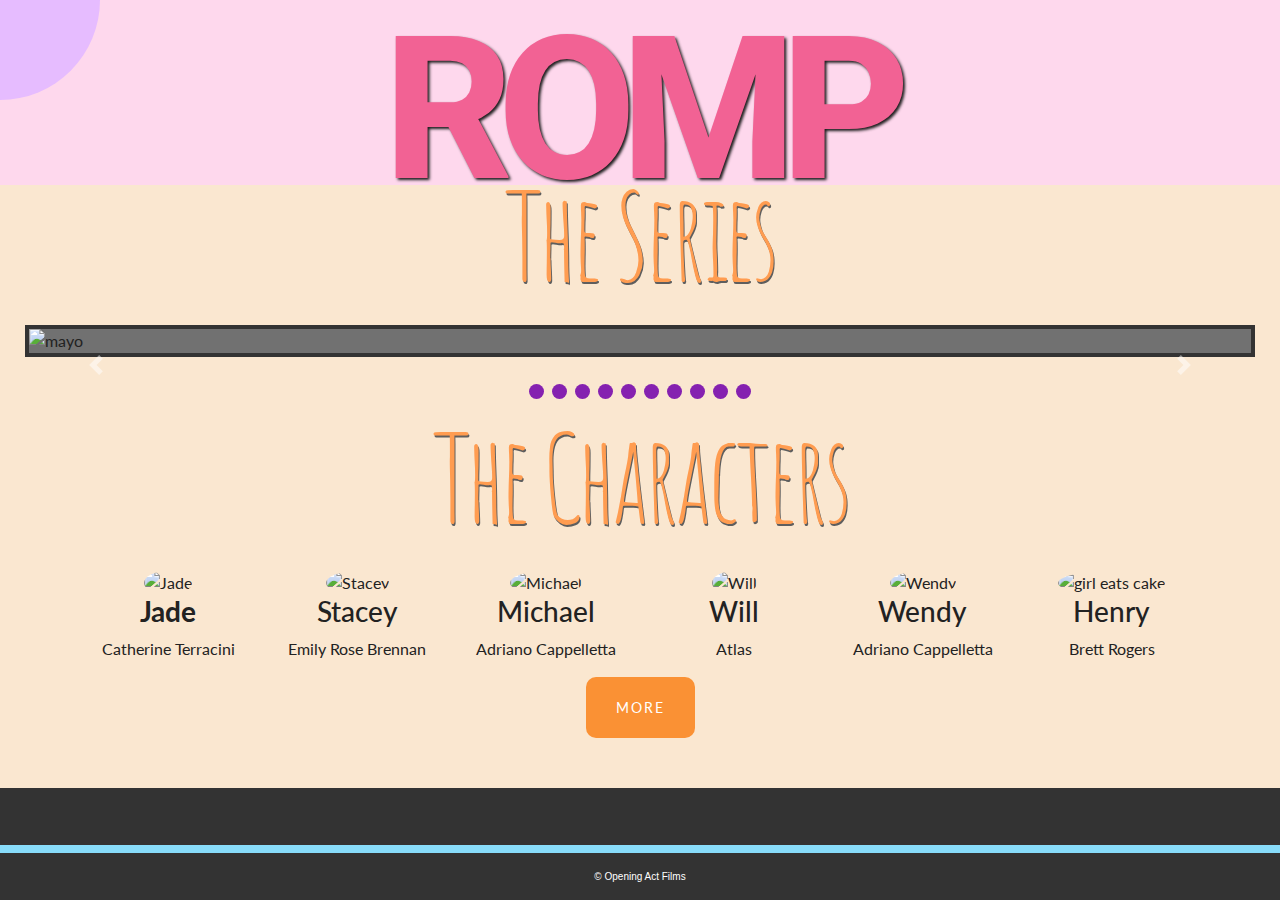
==== about.html @ 3c32b5f1 "added alt home pages" ====
<!DOCTYPE html>
<html lang="en">


<head>
    <meta charset="UTF-8">
    <title>Romp</title>
    <meta name="viewport" content="width=device-width, initial-scale=1, shrink-to-fit=no">
    <link rel="stylesheet" href="https://cdnjs.cloudflare.com/ajax/libs/font-awesome/5.14.0/css/all.min.css" integrity="sha512-1PKOgIY59xJ8Co8+NE6FZ+LOAZKjy+KY8iq0G4B3CyeY6wYHN3yt9PW0XpSriVlkMXe40PTKnXrLnZ9+fkDaog==" crossorigin="anonymous" />
    <link rel="stylesheet" href="https://stackpath.bootstrapcdn.com/bootstrap/4.4.1/css/bootstrap.min.css" integrity="sha384-Vkoo8x4CGsO3+Hhxv8T/Q5PaXtkKtu6ug5TOeNV6gBiFeWPGFN9MuhOf23Q9Ifjh" crossorigin="anonymous">
    <link rel="stylesheet" type="text/css" href="./assets/css/style2.css">



</head>

<body class="d-flex flex-column min-vh-100" \>

    <div class="circle-container">
        <div class="circle">
            <button id="close">
                    <i class="fas fa-times"></i>
                </button>
            <button id="open">
                    <i class="fas fa-bars"></i>
                </button>
        </div>
    </div>


    <div class="container-fluid">

        <div class="row myRow">


            <div class="col-lg-12 col-md-12 col-sm-12 rompBox">
                <div class="rompText">ROMP</div>
            </div>
            <div class="col-lg-12 col-md-12 col-sm-12 textBox">
                <div class="seriesText">The Series</div>
            </div>
        </div>


        <!-- <div class="col-lg-3 col-md-3 col-sm-12 play">
                <button onclick="window.location.href='trailer.html'">
                    <i class="far fa-play-circle"></i></button>
            </div>
            <div class="col-lg-12 col-md-12 col-sm-12 homeText">
                <h4 class="playText">
                    <a href="trailer.html">Trailer</a>
                </h4>
                </a>
            </div> -->






        <div id="carouselExampleIndicators" class="slideshow-container carousel slide myCarousel" data-ride="carousel" style="width: 100%">
            <div class="carousel-inner">
                <div class="carousel-item active mySlides">
                    <img src="./assets/images/carousel/mayo.jpg" class="d-block w-100" alt="mayo">
                    <div class="carousel-caption d-none d-md-block">
                        <h5>Dating has never been so queer</h5>

                    </div>
                </div>
                <div class="carousel-item mySlides">
                    <img src="./assets/images/carousel/bar.jpg" class="d-block w-100" alt="bar">
                    <div class="carousel-caption d-none d-md-block">
                        <h5>Dating has never been so queer</h5>

                    </div>
                </div>

                <div class="carousel-item mySlides">
                    <img src="./assets/images/carousel/colin.jpg" class="d-block w-100" alt="colin">
                    <div class="carousel-caption d-none d-md-block">
                        <h5>Dating has never been so queer</h5>

                    </div>
                </div>
                <div class="carousel-item mySlides">
                    <img src="./assets/images/carousel/sexy.jpg" class="d-block w-100" alt="sexy">
                    <div class="carousel-caption d-none d-md-block">
                        <h5>Dating has never been so queer</h5>

                    </div>
                </div>



                <div class="carousel-item mySlides">
                    <img src="./assets/images/carousel/drink.jpg" class="d-block w-100" alt="drink">
                    <div class="carousel-caption d-none d-md-block">
                        <h5>Dating has never been so queer</h5>

                    </div>
                </div>

                <div class="carousel-item mySlides">
                    <img src="./assets/images/carousel/kiss.jpg" class="d-block w-100" alt="kiss">
                    <div class="carousel-caption d-none d-md-block">
                        <h5>Dating has never been so queer</h5>

                    </div>
                </div>

                <div class="carousel-item mySlides">
                    <img src="./assets/images/carousel/Michael.jpg" class="d-block w-100" alt="Michael">
                    <div class="carousel-caption d-none d-md-block">
                        <h5>Dating has never been so queer</h5>

                    </div>
                </div>
                <div class="carousel-item mySlides">
                    <img src="./assets/images/carousel/painting.jpg" class="d-block w-100" alt="painting">
                    <div class="carousel-caption d-none d-md-block">
                        <h5>Dating has never been so queer</h5>

                    </div>
                </div>
                <div class="carousel-item">
                    <img src="./assets/images/carousel/pose.jpg" class="d-block w-100" alt="pose">
                    <div class="carousel-caption d-none d-md-block">
                        <h5>Dating has never been so queer</h5>

                    </div>
                </div>
                <div class="carousel-item mySlides">
                    <img src="./assets/images/carousel/promo.jpg" class="d-block w-100" alt="promo">
                    <div class="carousel-caption d-none d-md-block">
                        <h5>Dating has never been so queer</h5>

                    </div>
                </div>
                <div class="carousel-item mySlides">
                    <img src="./assets/images/carousel/stacey.jpg" class="d-block w-100" alt="stacey">
                    <div class="carousel-caption d-none d-md-block">
                        <h5>Dating has never been so queer</h5>

                    </div>
                </div>
            </div>
            <a class="carousel-control-prev prev" role="button" onclick="plusSlides(-1)" data-slide="prev">
                <span class="carousel-control-prev-icon" aria-hidden="true"></span>
                <span class="sr-only">Previous</span>
            </a>
            <a class="carousel-control-next next" role="button" onclick="plusSlides(1)" data-slide="next">
                <span class="carousel-control-next-icon" aria-hidden="true"></span>
                <span class="sr-only">Next</span>
            </a>
            <br>

            <!-- The dots/circles -->
            <div style="text-align:center">
                <span class="dot" onclick="currentSlide(1)"></span>
                <span class="dot" onclick="currentSlide(2)"></span>
                <span class="dot" onclick="currentSlide(3)"></span>
                <span class="dot" onclick="currentSlide(4)"></span>
                <span class="dot" onclick="currentSlide(5)"></span>
                <span class="dot" onclick="currentSlide(6)"></span>
                <span class="dot" onclick="currentSlide(7)"></span>
                <span class="dot" onclick="currentSlide(8)"></span>
                <span class="dot" onclick="currentSlide(9)"></span>
                <span class="dot" onclick="currentSlide(10)"></span>

            </div>
        </div>







        <div class="characters">
            <div class="row">
                <h2 class="castText">The Characters</h2>
            </div>

            <div class="row" style="text-align: center; justify-content: center; position: relative;">
                <div class="col-sm-6 col-md-4 col-lg-2 col-xl-2 col-centered">
                    <div class="characterCard">
                        <img class="photo" src="./assets/images/characters/Jade.jpg" alt="Jade">
                        <h3><strong>Jade</strong></h3>
                        <p>Catherine Terracini</p>
                    </div>
                </div>
                <div class="col-sm-6 col-md-4 col-lg-2 col-xl-2 col-centered">
                    <div class="characterCard">
                        <img class="photo3" src="./assets/images/characters/Stacey.jpg" alt="Stacey">
                        <h3>Stacey</h3>
                        <p>Emily Rose Brennan</p>
                    </div>

                </div>
                <div class="col-xs-6 col-sm-6 col-md-4 col-lg-2 col-xl-2 col-centered">
                    <div class="characterCard">
                        <img class="photo" src="./assets/images/characters/Michael.jpg" alt="Michael">
                        <h3>Michael</h3>
                        <p>Adriano Cappelletta</p>
                    </div>
                </div>
                <div class="col-sm-6 col-md-4 col-lg-2 col-xl-2 col-centered">
                    <div class="characterCard">
                        <img class="photo3" src="./assets/images/characters/Will.jpg" alt="Will">
                        <h3>Will</h3>
                        <p>Atlas</p>
                    </div>
                </div>
                <div class="col-sm-6 col-md-4 col-lg-2 col-xl-2 col-centered">
                    <div class="characterCard">
                        <img class="photo" src="./assets/images/characters/Wendy.jpg" alt="Wendy">
                        <h3>Wendy</h3>
                        <p>Adriano Cappelletta</p>
                    </div>
                </div>
                <div class="col-sm-6 col-md-4 col-lg-2 col-xl-2 col-centered">
                    <div class="characterCard">
                        <img class="photo3" src="./assets/images/thumbnails/ep6.jpg" alt="girl eats cake">
                        <h3>Henry</h3>
                        <p>Brett Rogers</p>
                    </div>
                </div>
            </div>
            <div>
                <button class="moreText" style="margin: auto;">More</button>
            </div>
            <div>
                <button class="lessText" style="margin: auto;">Less</button>
            </div>


            <div class="photo2">
                <div class="row">
                    <div class="col-sm-6 col-md-4 col-lg-2 col-xl-2 col-centered">
                        <div class="characterCard">
                            <img class="photo3" src="./assets/images/thumbnails/ep6.jpg" alt="girl eats cake">
                            <h3><strong>Bruce</strong></h3>
                            <p>Catherine Terracini</p>
                        </div>
                    </div>
                    <div class="col-sm-6 col-md-4 col-lg-2 col-xl-2 col-centered">
                        <div class="characterCard">
                            <img class="photo" src="./assets/images/characters/colin.jpg" alt="Colin">
                            <h3>Colin</h3>
                            <p>Quentin</p>
                        </div>
                    </div>
                    <div class="col-sm-6 col-md-4 col-lg-2 col-xl-2 col-centered">
                        <div class="characterCard">
                            <img class="photo3" src="./assets/images/characters/nude.jpg" alt="Nude">
                            <h3>Nude Art Teacher</h3>
                            <p>Penny</p>
                        </div>
                    </div>
                    <div class="col-sm-6 col-md-4 col-lg-2 col-xl-2 col-centered">
                        <div class="characterCard">
                            <img class="photo" src="./assets/images/thumbnails/ep6.jpg" alt="girl eats cake">
                            <h3>Blake</h3>
                            <p>Emma Palmer</p>
                        </div>
                    </div>
                    <div class="col-sm-6 col-md-4 col-lg-2 col-xl-2 col-centered">
                        <div class="characterCard">
                            <img class="photo3" src="./assets/images/thumbnails/ep6.jpg" alt="girl eats cake">
                            <h3>Matt Mitchem</h3>
                            <p>Matt Mitchem</p>
                        </div>
                    </div>
                    <div class="col-sm-6 col-md-4 col-lg-2 col-xl-2 col-centered">
                        <div class="characterCard">
                            <img class="photo" src="./assets/images/thumbnails/ep6.jpg" alt="girl eats cake">
                            <h3>Messy Boyfriend</h3>
                            <p>Matt Mitchem</p>
                        </div>
                    </div>
                </div>


            </div>
        </div>






    </div>

    </div>
    <nav>
        <ul>
            <li><i class="fas fa-home" onclick="window.location.href='index.html'"></i> <a href="index.html">Home</a></li>
            <li><i class="fas fa-user-alt" onclick="window.location.href='home.html'"></i> <a href="home.html">Alt Home</a></li>
            <li><i class="fas fa-user-alt" onclick="window.location.href='home2.html'"></i> <a href="home2.html">Alt Home2</a></li>
            <li><i class="fas fa-user-alt" onclick="window.location.href='home3.html'"></i> <a href="home3.html">Alt Home3</a></li>
            <li><i class="fas fa-user-alt" onclick="window.location.href='about.html'"></i> <a href="about.html">About</a></li>
        </ul>
    </nav>



    <footer class="page-footer font-small blue pt-4">

        <!-- Footer Links -->

        <!-- Copyright -->
        <div class="footer-copyright text-center py-3 myFooter">© Opening Act Films
        </div>
        <!-- Copyright -->

    </footer>
    <script src="script.js"></script>
    <script src="https://code.jquery.com/jquery-3.4.1.slim.min.js" integrity="sha384-J6qa4849blE2+poT4WnyKhv5vZF5SrPo0iEjwBvKU7imGFAV0wwj1yYfoRSJoZ+n" crossorigin="anonymous"></script>
    <!-- <script src="https://cdn.jsdelivr.net/npm/popper.js@1.16.0/dist/umd/popper.min.js" integrity="sha384-Q6E9RHvbIyZFJoft+2mJbHaEWldlvI9IOYy5n3zV9zzTtmI3UksdQRVvoxMfooAo" crossorigin="anonymous"></script> -->
    <!-- <script src="https://stackpath.bootstrapcdn.com/bootstrap/4.4.1/js/bootstrap.min.js" integrity="sha384-wfSDF2E50Y2D1uUdj0O3uMBJnjuUD4Ih7YwaYd1iqfktj0Uod8GCExl3Og8ifwB6" crossorigin="anonymous"></script> -->
</body>

</html>
---- assets/css/style2.css ----
@import url('https://fonts.googleapis.com/css?family=Lato&display=swap');
@import url('https://fonts.googleapis.com/css2?family=Montserrat:wght@800&display=swap');
@import url('https://fonts.googleapis.com/css2?family=Montserrat:wght@400&display=swap');
@import url('https://fonts.googleapis.com/css2?family=Montserrat:wght@500&display=swap');
@import url('https://fonts.googleapis.com/css2?family=Montserrat:wght@200&display=swap');
@import url('https://fonts.googleapis.com/css2?family=Allura&family=DDancing+Script:wght@600&display=swap');
@import url('https://fonts.googleapis.com/css2?family=Caveat:wght@600&display=swap');
@import url('https://fonts.googleapis.com/css2?family=Open+Sans+Condensed:wght@300&family=Pacifico&display=swap');
@import url('https://fonts.googleapis.com/css2?family=Dancing+Script:wght@500;600&display=swap');
@import url('https://fonts.googleapis.com/css2?family=Roboto:wght@700&display=swap');
@import url('https://fonts.googleapis.com/css2?family=Pacifico&display=swap');
@import url('https://fonts.googleapis.com/css2?family=Amatic+SC:wght@700&display=swap');
* {
    box-sizing: border-box;
}

body {
    font-family: 'Lato', sans-serif;
    background-color: #333;
    color: #222;
    overflow-x: hidden;
    margin: 0;
}

a {
    color: inherit;
}

* {
    box-sizing: border-box
}


/* Slideshow container */

.slideshow-container {
    max-width: 100vw;
    position: relative;
    margin: auto;
}

.datingRow {
    text-align: right;
    padding-right: 25px;
    padding-left: 50px;
}

.synopsisBox {
    text-align: center;
    padding: 35px 35px 0px 35px;
}


/* Hide the images by default */

.mySlides {
    display: none;
    border: 4px solid #333;
}

.card {
    border: 1px solid #333;
}


/* The dots/bullets/indicators */

.dot {
    cursor: pointer;
    height: 15px;
    width: 15px;
    margin: 0 2px;
    background-color: #8521b0;
    border-radius: 50%;
    display: inline-block;
    transition: background-color 0.6s ease;
}

.active,
.dot:hover {
    background-color: #717171;
}

.rompBox {
    background-color: #fed8ed;
    margin: 0px;
    padding: 0px;
    width: 100;
    height: 185px;
}

.myRow {
    margin: 0px;
    padding: 0px;
    width: 100;
}

.characters {
    padding: 0px 25px 0px 25px;
    width: 90vw;
    text-align: center;
    justify-content: center;
    margin: auto;
}

.video {
    width: 50vw;
    height: 500px;
    padding: 0px 50px 0px 25px;
}

.photo2,
.lessText {
    display: none;
}

.photo,
.photo3 {
    border-radius: 50%;
    width: 150px;
}


/* .photo {
    border: 10px solid #f26294;
}

.photo3 {
    border: 10px solid #119da4 !important;
} */

button {
    background-color: rgb(250, 145, 52);
    color: white;
    border: none;
    border-radius: 10px;
    font-size: 14px;
    text-transform: uppercase;
    letter-spacing: 2px;
    padding: 20px 30px;
    overflow: hidden;
    margin: 10px 0;
    position: relative;
}

.trailerBtnBox {
    text-align: center;
    justify-content: center;
}

.watchTrailer {
    background-color: rgb(204, 165, 249) !important;
}

.episodes,
.myCarousel,
.slideshow-container {
    padding: 0px 25px 0px 25px;
}

.rowTrailer {
    margin: 0px 25px 0px 25px;
    justify-content: center;
    text-align: center;
}

.col-centered {
    padding-top: 20px;
    text-align: center;
    justify-content: center;
}

.rompText {
    text-align: center !important;
    font-size: 200px;
    padding: 50px 0px 0px 0px;
    font-family: 'Roboto', sans-serif;
    font-weight: 800;
    color: #f26294;
    text-shadow: 2px 2px 3px rgb(29, 29, 29);
    margin: -90px 0px 0px 0px;
    letter-spacing: -15px;
}

.textBox {
    margin-top: -40px;
}

.synopsis {
    font-family: 'Montserrat', sans-serif;
    font-weight: 200;
    font-size: 18px;
}

.seriesText,
.castText,
.datingText {
    /* font-family: 'Dancing Script', cursive; */
    font-family: 'Amatic SC', cursive;
    font-weight: 400;
    font-size: 120px;
    bottom: 0 !important;
    margin: auto;
    text-align: center;
    padding: 0px;
    color: #ff9c50;
    text-shadow: 1px 2px rgb(94, 94, 94);
    letter-spacing: -5px;
    /* text-transform: uppercase; */
}

.datingText {
    font-size: 68px;
    font-family: 'Amatic SC', cursive;
    font-weight: 100;
    color: #0884f9;
    letter-spacing: -2px;
}

.datingText2 {
    font-size: 70px;
    font-family: 'Amatic SC', cursive;
    font-weight: 100;
    letter-spacing: -2px;
    text-shadow: 2px 4px rgb(38, 38, 38);
}

.aboutTrailer {
    margin: 20px 25px 0px 25px;
    background-color: #bde0fe;
}

.datingBox {
    margin: auto;
}

.trailerThumb {
    text-align: right;
    justify-content: right;
    margin: auto;
    padding: 10px 30px 10px 10px;
}

.trailerThumbImg {
    width: 40vw;
}

.webseries {
    text-align: center;
    justify-content: center;
    margin: auto;
    font-family: 'Caveat', cursive;
    text-align: center;
    justify-content: center;
    font-size: 30px;
    padding: 0px 0px 0px 0px;
    color: #333;
    margin: -10px 0px 10px 0px;
}

.container-fluid {
    background-color: #fae7d0;
    align-items: center;
    justify-content: center;
    transform-origin: top left;
    transition: transform 0.5s linear;
    width: 100%;
    padding: 0px;
}

.container-fluid.show-nav {
    transform: rotate(-20deg);
}

.circle-container {
    position: fixed;
    top: -100px;
    left: -100px;
    z-index: 10;
}

.circle {
    background-color: #e6bcff;
    height: 200px;
    width: 200px;
    border-radius: 50%;
    position: relative;
}

.container-fluid.show-nav {
    transform: rotate(-15deg);
}

.circle button {
    cursor: pointer;
    position: absolute;
    top: 50%;
    left: 50%;
    height: 100px;
    background: transparent;
    border: 0;
    font-size: 26px;
    color: #fff;
}

.circle button:focus {
    outline: none;
}

.circle button#open {
    left: 45%;
    top: 45%
}

.circle button#close {
    left: 45%;
    top: 45%;
    display: none;
}

.container-fluid.show-nav+nav li {
    transform: translateX(0);
    transition-delay: 0.3s;
}

nav {
    position: fixed;
    bottom: 40px;
    left: 0;
    z-index: 100;
}

nav ul {
    list-style-type: none;
    padding-left: 30px;
}

nav ul li {
    text-transform: uppercase;
    color: #fff;
    margin: 40px 0;
    transform: translateX(-100%);
    transition: transform 0.4s ease-in;
}

nav ul li i {
    font-size: 20px;
    margin-right: 10px;
}

nav ul li+li {
    margin-left: 15px;
    transform: translateX(-150%);
}

nav ul li+li+li {
    margin-left: 30px;
    transform: translateX(-200%);
}

nav ul li+li+li+li {
    margin-left: 40px;
    transform: translateX(-250%);
}

.socials {
    margin: auto;
    padding-top: 20px;
    text-align: center;
    cursor: pointer;
}

.icons {
    font-size: 30px;
    letter-spacing: 25px;
    color: #053663;
    cursor: pointer;
}

.content img {
    max-width: 100%;
}

.content {
    max-width: 1000px;
    margin: 50px auto;
}

.content h1 {
    margin: 0;
}

.content small {
    color: #555;
    font-style: italic;
}

.content p {
    color: #333;
    line-height: 1.5;
}

.selector-for-some-widget {
    box-sizing: content-box;
}

.episodes {
    padding-top: 20px;
}

.characters {
    padding-bottom: 50px;
}

.romp,
.why,
.theEgg,
.milk,
.loveBytes,
.wally,
.vicous,
.holding {
    opacity: 1;
    display: block;
    width: 100%;
    height: auto;
    transition: .5s ease;
    backface-visibility: hidden;
}

.middle1,
.middle2,
.middle3,
.middle4,
.middle5,
.middle6,
.middle7,
.middle8,
.middle9 {
    transition: .5s ease;
    opacity: 0;
    position: absolute;
    top: 50%;
    left: 50%;
    width: 80%;
    transform: translate(-50%, -50%);
    -ms-transform: translate(-50%, -50%);
    text-align: center;
    background-color: #b3fff7;
    border-radius: 5px !important;
    padding: 15px
}

.middle2 {
    background-color: #80bdf2;
}

.middle3 {
    background-color: #fff0b3;
}

.middle4 {
    background-color: #ffb3d4;
}

.middle5 {
    background-color: #f5b0f3;
}

.middle6 {
    background-color: #ca8dff;
}

.middle7 {
    background-color: #b8dbff;
}

.rompCard:hover .romp,
.eggCard:hover .theEgg,
.milkCard:hover .milk,
.loveCard:hover .loveBytes,
.slutCard:hover .slut,
.wallyCard:hover .wally,
.characterCard:hover .vicious,
.holdingCard:hover .holding,
.whyCard:hover .why,
.michaelCard:hover .trailerBtnBox,
.michaelCard:hover .michael,
.michaelCard:hover .datingText2 {
    opacity: 0.2;
}

.rompCard:hover .middle1,
.eggCard:hover .middle2,
.milkCard:hover .middle3,
.loveCard:hover .middle4,
.slutCard:hover .middle5,
.wallyCard:hover .middle6,
.characterCard:hover .middle6,
.michaelCard:hover .middle7,
.holdingCard:hover .middle8,
.whyCard:hover {
    opacity: 0.8;
}

.text1a,
.text2a,
.text3a,
.text4a,
.text5a,
.text6a {
    color: #275b53;
    font-size: 30px;
    font-family: 'Allura', cursive;
    font-family: 'Dancing Script', cursive;
}

.text2a {
    color: #2a275b;
}

.text3a {
    color: #d07200;
}

.text4a {
    color: #b1066d;
}

.text5a {
    color: #7c0582;
}

.text6a {
    color: #4e0582;
}

.text7a {
    font-size: 80px;
    font-family: 'Amatic SC', cursive;
    font-weight: 100;
    color: #0884f9;
    letter-spacing: -2px;
    padding: 0px !important;
}

.text1b,
.text2b,
.text3b,
.text4b,
.text5b,
.text6b,
.text7b {
    color: black;
    font-size: 20px;
    font-weight: 700;
}

.text1c,
.text2c,
.text3c,
.text4c,
.text5c,
.text6c {
    color: black;
    font-size: 16px;
    font-weight: 200;
}

.text2,
.text3,
.text4,
.text5,
.text6 {
    background-color: #00c0d1;
    color: white;
    border-radius: 10px !important;
    font-size: 16px;
    padding: 16px 32px;
}

.secondRow {
    padding-top: 25px;
}

.myFooter {
    margin-bottom: 0px;
    background-color: #333;
    position: fixed;
}

.myFooterText {
    /* position: fixed; */
    margin-bottom: 0px;
    color: rgb(133, 133, 133);
    font-family: 'Montserrat', sans-serif, Arial, Helvetica, sans-serif;
    text-transform: uppercase;
    font-weight: 400;
}

@media(max-width: 991px) {
    .synopsis {
        display: none;
    }
}

@media(max-width: 1199px) {
    .middle7 {
        width: 90vw;
        height: 30vh;
    }
    .trailerBtnBox2 {
        top: 70% !important;
    }
    .watchTrailer {
        font-size: 10px;
        padding: 10px;
    }
    .webseries {
        display: none;
    }
    .rompBox {
        height: 82px;
    }
    .rompText {
        font-size: 100px;
        letter-spacing: normal;
        letter-spacing: -5px;
        height: 80px;
        margin-top: -80px;
    }
    .seriesText {
        font-size: 75px;
        text-shadow: 1px 1px 2px rgb(94, 94, 94);
        margin-top: 20px;
    }
    .photo,
    .photo3 {
        width: 150px !important;
    }
    .trailerThumbImg {
        width: 40vw;
    }
    .trailerThumb {
        text-align: center;
        justify-content: center;
        margin: auto;
        padding: 0px;
    }
    .datingText {
        padding-top: 25px;
        font-size: 50px;
    }
    .datingText2 {
        font-size: 60px;
    }
}

@media(max-width: 990px) {
    .trailerThumbImg {
        width: 90vw;
    }
    .middle7 {
        width: 90vw;
        height: 20vh;
    }
    .text7b {
        display: none;
    }
    .middle7 {
        width: 90vw;
        height: 15vh;
    }
    .text7a {
        font-size: 40px !important;
    }
}

@media(max-width: 575px) {
    .middle7 {
        width: 86vw;
        height: 10vh;
    }
    .trailerBtnBox2 {
        top: 80% !important;
    }
    .watchTrailer {
        font-size: 8px;
        padding: 5px;
    }
    .rompText {
        font-size: 70px;
        letter-spacing: normal;
        letter-spacing: -5px;
        height: 80px;
        margin-top: -50px;
    }
    .photo,
    .photo3 {
        width: 250px !important;
    }
    .video {
        width: 100vw;
    }
    .trailerThumb {
        text-align: center;
        justify-content: center;
        margin: auto;
        padding: 0px;
    }
    .trailerThumbImg {
        width: 80vw;
        padding-bottom: 10px;
    }
    .icons {
        font-size: 25px;
        letter-spacing: 15px;
    }
    .text7a,
    .datingText2 {
        font-size: 30px !important;
    }
}

.myFooter {
    position: fixed;
    left: 0;
    bottom: 0;
    width: 100%;
    background-color: #333;
    color: white;
    text-align: center;
    font-size: 10px;
    padding-top: 20px;
    border-top: 8px solid #88dcfa;
    font-family: Arial, Helvetica, sans-serif;
    z-index: 10;
}
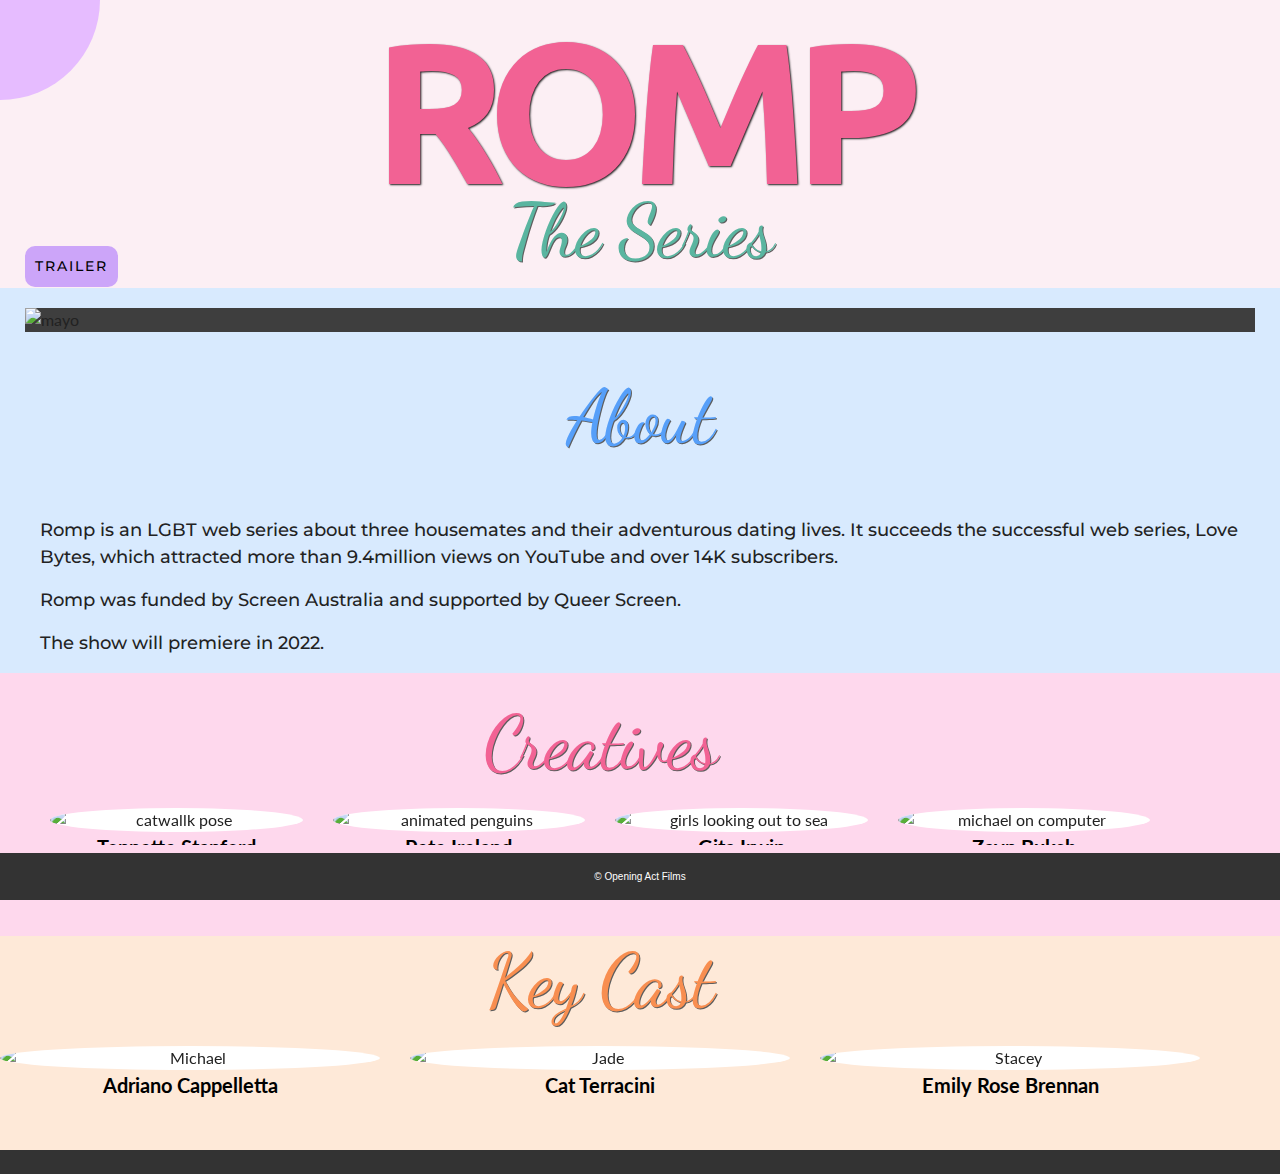
==== commit baf28a87: "created about page" ====
--- a/about.html
+++ b/about.html
@@ -6,299 +6,479 @@
     <meta charset="UTF-8">
     <title>Romp</title>
     <meta name="viewport" content="width=device-width, initial-scale=1, shrink-to-fit=no">
-    <link rel="stylesheet" href="https://cdnjs.cloudflare.com/ajax/libs/font-awesome/5.14.0/css/all.min.css" integrity="sha512-1PKOgIY59xJ8Co8+NE6FZ+LOAZKjy+KY8iq0G4B3CyeY6wYHN3yt9PW0XpSriVlkMXe40PTKnXrLnZ9+fkDaog==" crossorigin="anonymous" />
-    <link rel="stylesheet" href="https://stackpath.bootstrapcdn.com/bootstrap/4.4.1/css/bootstrap.min.css" integrity="sha384-Vkoo8x4CGsO3+Hhxv8T/Q5PaXtkKtu6ug5TOeNV6gBiFeWPGFN9MuhOf23Q9Ifjh" crossorigin="anonymous">
+    <link rel="stylesheet" href="https://cdnjs.cloudflare.com/ajax/libs/font-awesome/5.14.0/css/all.min.css"
+        integrity="sha512-1PKOgIY59xJ8Co8+NE6FZ+LOAZKjy+KY8iq0G4B3CyeY6wYHN3yt9PW0XpSriVlkMXe40PTKnXrLnZ9+fkDaog=="
+        crossorigin="anonymous" />
+    <link rel="stylesheet" href="https://stackpath.bootstrapcdn.com/bootstrap/4.4.1/css/bootstrap.min.css"
+        integrity="sha384-Vkoo8x4CGsO3+Hhxv8T/Q5PaXtkKtu6ug5TOeNV6gBiFeWPGFN9MuhOf23Q9Ifjh" crossorigin="anonymous">
     <link rel="stylesheet" type="text/css" href="./assets/css/style2.css">
 
 
 
 </head>
 
-<body class="d-flex flex-column min-vh-100" \>
+
+<body class="d-flex flex-column min-vh-100">
 
     <div class="circle-container">
         <div class="circle">
             <button id="close">
-                    <i class="fas fa-times"></i>
-                </button>
+                <i class="fas fa-times"></i>
+            </button>
             <button id="open">
-                    <i class="fas fa-bars"></i>
-                </button>
+                <i class="fas fa-bars"></i>
+            </button>
         </div>
     </div>
 
 
-    <div class="container-fluid">
-
-        <div class="row myRow">
-
-
-            <div class="col-lg-12 col-md-12 col-sm-12 rompBox">
+    <div class="container-fluid" style="background-color: #d8eafe;">
+
+        <div class="row myRow" style="position: relative;">
+
+
+            <div class="col-lg-12 col-md-12 col-sm-12 rompBox" style="background-color: rgb(252, 239, 244);">
                 <div class="rompText">ROMP</div>
             </div>
-            <div class="col-lg-12 col-md-12 col-sm-12 textBox">
+            <div class="col-lg-12 col-md-12 col-sm-12 textBox" style="background-color: rgb(252, 239, 244); ">
                 <div class="seriesText">The Series</div>
             </div>
-        </div>
-
-
-        <!-- <div class="col-lg-3 col-md-3 col-sm-12 play">
-                <button onclick="window.location.href='trailer.html'">
-                    <i class="far fa-play-circle"></i></button>
-            </div>
-            <div class="col-lg-12 col-md-12 col-sm-12 homeText">
-                <h4 class="playText">
-                    <a href="trailer.html">Trailer</a>
-                </h4>
-                </a>
-            </div> -->
-
-
-
-
-
-
-        <div id="carouselExampleIndicators" class="slideshow-container carousel slide myCarousel" data-ride="carousel" style="width: 100%">
-            <div class="carousel-inner">
-                <div class="carousel-item active mySlides">
-                    <img src="./assets/images/carousel/mayo.jpg" class="d-block w-100" alt="mayo">
-                    <div class="carousel-caption d-none d-md-block">
-                        <h5>Dating has never been so queer</h5>
-
-                    </div>
-                </div>
-                <div class="carousel-item mySlides">
-                    <img src="./assets/images/carousel/bar.jpg" class="d-block w-100" alt="bar">
-                    <div class="carousel-caption d-none d-md-block">
-                        <h5>Dating has never been so queer</h5>
-
-                    </div>
-                </div>
-
-                <div class="carousel-item mySlides">
-                    <img src="./assets/images/carousel/colin.jpg" class="d-block w-100" alt="colin">
-                    <div class="carousel-caption d-none d-md-block">
-                        <h5>Dating has never been so queer</h5>
-
-                    </div>
-                </div>
-                <div class="carousel-item mySlides">
-                    <img src="./assets/images/carousel/sexy.jpg" class="d-block w-100" alt="sexy">
-                    <div class="carousel-caption d-none d-md-block">
-                        <h5>Dating has never been so queer</h5>
-
-                    </div>
-                </div>
-
-
-
-                <div class="carousel-item mySlides">
-                    <img src="./assets/images/carousel/drink.jpg" class="d-block w-100" alt="drink">
-                    <div class="carousel-caption d-none d-md-block">
-                        <h5>Dating has never been so queer</h5>
-
-                    </div>
-                </div>
-
-                <div class="carousel-item mySlides">
-                    <img src="./assets/images/carousel/kiss.jpg" class="d-block w-100" alt="kiss">
-                    <div class="carousel-caption d-none d-md-block">
-                        <h5>Dating has never been so queer</h5>
-
-                    </div>
-                </div>
-
-                <div class="carousel-item mySlides">
-                    <img src="./assets/images/carousel/Michael.jpg" class="d-block w-100" alt="Michael">
-                    <div class="carousel-caption d-none d-md-block">
-                        <h5>Dating has never been so queer</h5>
-
-                    </div>
-                </div>
-                <div class="carousel-item mySlides">
-                    <img src="./assets/images/carousel/painting.jpg" class="d-block w-100" alt="painting">
-                    <div class="carousel-caption d-none d-md-block">
-                        <h5>Dating has never been so queer</h5>
-
-                    </div>
-                </div>
-                <div class="carousel-item">
-                    <img src="./assets/images/carousel/pose.jpg" class="d-block w-100" alt="pose">
-                    <div class="carousel-caption d-none d-md-block">
-                        <h5>Dating has never been so queer</h5>
-
-                    </div>
-                </div>
-                <div class="carousel-item mySlides">
-                    <img src="./assets/images/carousel/promo.jpg" class="d-block w-100" alt="promo">
-                    <div class="carousel-caption d-none d-md-block">
-                        <h5>Dating has never been so queer</h5>
-
-                    </div>
-                </div>
-                <div class="carousel-item mySlides">
-                    <img src="./assets/images/carousel/stacey.jpg" class="d-block w-100" alt="stacey">
-                    <div class="carousel-caption d-none d-md-block">
-                        <h5>Dating has never been so queer</h5>
-
-                    </div>
-                </div>
-            </div>
-            <a class="carousel-control-prev prev" role="button" onclick="plusSlides(-1)" data-slide="prev">
-                <span class="carousel-control-prev-icon" aria-hidden="true"></span>
-                <span class="sr-only">Previous</span>
-            </a>
-            <a class="carousel-control-next next" role="button" onclick="plusSlides(1)" data-slide="next">
-                <span class="carousel-control-next-icon" aria-hidden="true"></span>
-                <span class="sr-only">Next</span>
-            </a>
-            <br>
-
-            <!-- The dots/circles -->
-            <div style="text-align:center">
-                <span class="dot" onclick="currentSlide(1)"></span>
-                <span class="dot" onclick="currentSlide(2)"></span>
-                <span class="dot" onclick="currentSlide(3)"></span>
-                <span class="dot" onclick="currentSlide(4)"></span>
-                <span class="dot" onclick="currentSlide(5)"></span>
-                <span class="dot" onclick="currentSlide(6)"></span>
-                <span class="dot" onclick="currentSlide(7)"></span>
-                <span class="dot" onclick="currentSlide(8)"></span>
-                <span class="dot" onclick="currentSlide(9)"></span>
-                <span class="dot" onclick="currentSlide(10)"></span>
-
-            </div>
-        </div>
-
-
-
-
-
-
-
-        <div class="characters">
+            <div class="trailerBtnBox2" style="padding-left: 25px; position:absolute; top: 82%; left: 0%; z-index:4;">
+                <button class="watchTrailer" style="padding: 10px">Trailer</button>
+            </div>
+            <div class="trailerBtnBox2" style="padding-left: 25px; position:absolute; top: 82%; left: 0%; z-index:4;">
+                <button class="hideTrailer" style="padding: 10px; display: none">Hide Trailer</button>
+            </div>
+        </div>
+        <div class="trailerVideo">
+
+            <iframe class="video" src="https://www.youtube.com/embed/uyO3I0UkwFM" title="YouTube video player"
+                frameborder="0"
+                allow="accelerometer; autoplay; clipboard-write; encrypted-media; gyroscope; picture-in-picture"
+                allowfullscreen></iframe>
+        </div>
+
+
+        <div id="carouselExampleIndicators" class="slideshow-container carousel slide myCarousel michaelCard"
+            data-ride="carousel" style="width: 100%; padding-top: 20px;">
+            <div class="carousel-inner" style="padding-bottom: 20px;">
+
+                <div class="carousel-item active mySlides">
+                    <img src="./assets/images/carousel/Michael.jpg" class="d-block w-100 thumbnail michael" alt="mayo">
+                    <div class="blueHoverBox">
+                        <div class="text7a">Dating has never been so queer
+
+                            <div class="socials2">
+
+                                <i class="fab fa-twitter icons"></i>
+                                <i class="fab fa-instagram icons"></i>
+                                <i class="fab fa-youtube icons"></i>
+                                <i class="far fa-envelope icons"></i>
+                                <i class="fas fa-phone-volume icons"></i>
+                                <i class="fab fa-facebook icons"></i>
+                            </div>
+                        </div>
+
+                        <div class="text7b"> Housemates Jade, Michael and Stacey are the Neapolitan ice cream of
+                            sexuality. Young, sexy and single, they blunder their way through life and love in Sydney's
+                            hetero-flexible dating scene.
+                        </div>
+
+                    </div>
+                </div>
+                <div class="carousel-item active mySlides">
+                    <img src="./assets/images/carousel/mayo.jpg" class="d-block w-100 thumbnail michael" alt="mayo">
+                    <div class="blueHoverBox">
+                        <div class="text7a">Dating has never been so queer
+
+                            <div class="socials2">
+
+                                <i class="fab fa-twitter icons"></i>
+                                <i class="fab fa-instagram icons"></i>
+                                <i class="fab fa-youtube icons"></i>
+                                <i class="far fa-envelope icons"></i>
+                                <i class="fas fa-phone-volume icons"></i>
+                                <i class="fab fa-facebook icons"></i>
+                            </div>
+                        </div>
+
+                        <div class="text7b"> Housemates Jade, Michael and Stacey are the Neapolitan ice cream of
+                            sexuality. Young, sexy and single, they blunder their way through life and love in Sydney's
+                            hetero-flexible dating scene.
+                        </div>
+
+                    </div>
+                </div>
+                <div class="carousel-item active mySlides">
+                    <img src="./assets/images/carousel/bar.jpg" class="d-block w-100 thumbnail michael" alt="mayo">
+                    <div class="blueHoverBox">
+                        <div class="text7a">Dating has never been so queer
+
+                            <div class="socials2">
+
+                                <i class="fab fa-twitter icons"></i>
+                                <i class="fab fa-instagram icons"></i>
+                                <i class="fab fa-youtube icons"></i>
+                                <i class="far fa-envelope icons"></i>
+                                <i class="fas fa-phone-volume icons"></i>
+                                <i class="fab fa-facebook icons"></i>
+                            </div>
+                        </div>
+
+                        <div class="text7b"> Housemates Jade, Michael and Stacey are the Neapolitan ice cream of
+                            sexuality. Young, sexy and single, they blunder their way through life and love in Sydney's
+                            hetero-flexible dating scene.
+                        </div>
+
+                    </div>
+                </div>
+                <div class="carousel-item active mySlides">
+                    <img src="./assets/images/carousel/colin.jpg" class="d-block w-100 thumbnail michael" alt="mayo">
+                    <div class="blueHoverBox">
+                        <div class="text7a">Dating has never been so queer
+
+                            <div class="socials2">
+
+                                <i class="fab fa-twitter icons"></i>
+                                <i class="fab fa-instagram icons"></i>
+                                <i class="fab fa-youtube icons"></i>
+                                <i class="far fa-envelope icons"></i>
+                                <i class="fas fa-phone-volume icons"></i>
+                                <i class="fab fa-facebook icons"></i>
+                            </div>
+                        </div>
+
+                        <div class="text7b"> Housemates Jade, Michael and Stacey are the Neapolitan ice cream of
+                            sexuality. Young, sexy and single, they blunder their way through life and love in Sydney's
+                            hetero-flexible dating scene.
+                        </div>
+
+                    </div>
+                </div>
+                <div class="carousel-item active mySlides">
+                    <img src="./assets/images/carousel/kiss.jpg" class="d-block w-100 thumbnail michael" alt="mayo">
+                    <div class="blueHoverBox">
+                        <div class="text7a">Dating has never been so queer
+
+                            <div class="socials2">
+
+                                <i class="fab fa-twitter icons"></i>
+                                <i class="fab fa-instagram icons"></i>
+                                <i class="fab fa-youtube icons"></i>
+                                <i class="far fa-envelope icons"></i>
+                                <i class="fas fa-phone-volume icons"></i>
+                                <i class="fab fa-facebook icons"></i>
+                            </div>
+                        </div>
+
+                        <div class="text7b"> Housemates Jade, Michael and Stacey are the Neapolitan ice cream of
+                            sexuality. Young, sexy and single, they blunder their way through life and love in Sydney's
+                            hetero-flexible dating scene.
+                        </div>
+
+                    </div>
+                </div>
+                <div class="carousel-item active mySlides">
+                    <img src="./assets/images/carousel/painting.jpg" class="d-block w-100 thumbnail michael" alt="mayo">
+                    <div class="blueHoverBox">
+                        <div class="text7a">Dating has never been so queer
+
+                            <div class="socials2">
+
+                                <i class="fab fa-twitter icons"></i>
+                                <i class="fab fa-instagram icons"></i>
+                                <i class="fab fa-youtube icons"></i>
+                                <i class="far fa-envelope icons"></i>
+                                <i class="fas fa-phone-volume icons"></i>
+                                <i class="fab fa-facebook icons"></i>
+                            </div>
+                        </div>
+
+                        <div class="text7b"> Housemates Jade, Michael and Stacey are the Neapolitan ice cream of
+                            sexuality. Young, sexy and single, they blunder their way through life and love in Sydney's
+                            hetero-flexible dating scene.
+                        </div>
+
+                    </div>
+                </div>
+
+                <div class="carousel-item active mySlides">
+                    <img src="./assets/images/carousel/promo.jpg" class="d-block w-100 thumbnail michael" alt="mayo">
+                    <div class="blueHoverBox">
+                        <div class="text7a">Dating has never been so queer
+
+                            <div class="socials2">
+
+                                <i class="fab fa-twitter icons"></i>
+                                <i class="fab fa-instagram icons"></i>
+                                <i class="fab fa-youtube icons"></i>
+                                <i class="far fa-envelope icons"></i>
+                                <i class="fas fa-phone-volume icons"></i>
+                                <i class="fab fa-facebook icons"></i>
+                            </div>
+                        </div>
+
+                        <div class="text7b"> Housemates Jade, Michael and Stacey are the Neapolitan ice cream of
+                            sexuality. Young, sexy and single, they blunder their way through life and love in Sydney's
+                            hetero-flexible dating scene.
+                        </div>
+
+                    </div>
+                </div>
+                <div class="carousel-item active mySlides">
+                    <img src="./assets/images/carousel/stacey.jpg" class="d-block w-100 thumbnail michael" alt="mayo">
+                    <div class="blueHoverBox">
+                        <div class="text7a">Dating has never been so queer
+
+                            <div class="socials2">
+
+                                <i class="fab fa-twitter icons"></i>
+                                <i class="fab fa-instagram icons"></i>
+                                <i class="fab fa-youtube icons"></i>
+                                <i class="far fa-envelope icons"></i>
+                                <i class="fas fa-phone-volume icons"></i>
+                                <i class="fab fa-facebook icons"></i>
+                            </div>
+                        </div>
+
+                        <div class="text7b"> Housemates Jade, Michael and Stacey are the Neapolitan ice cream of
+                            sexuality. Young, sexy and single, they blunder their way through life and love in Sydney's
+                            hetero-flexible dating scene.
+                        </div>
+
+                    </div>
+                </div>
+            </div>
+
+        </div>
+
+
+
+
+
+        <div class="episodes" style="padding-bottom: 25px;">
             <div class="row">
-                <h2 class="castText">The Characters</h2>
-            </div>
-
-            <div class="row" style="text-align: center; justify-content: center; position: relative;">
-                <div class="col-sm-6 col-md-4 col-lg-2 col-xl-2 col-centered">
-                    <div class="characterCard">
-                        <img class="photo" src="./assets/images/characters/Jade.jpg" alt="Jade">
-                        <h3><strong>Jade</strong></h3>
-                        <p>Catherine Terracini</p>
-                    </div>
-                </div>
-                <div class="col-sm-6 col-md-4 col-lg-2 col-xl-2 col-centered">
-                    <div class="characterCard">
-                        <img class="photo3" src="./assets/images/characters/Stacey.jpg" alt="Stacey">
-                        <h3>Stacey</h3>
-                        <p>Emily Rose Brennan</p>
-                    </div>
-
-                </div>
-                <div class="col-xs-6 col-sm-6 col-md-4 col-lg-2 col-xl-2 col-centered">
-                    <div class="characterCard">
-                        <img class="photo" src="./assets/images/characters/Michael.jpg" alt="Michael">
-                        <h3>Michael</h3>
-                        <p>Adriano Cappelletta</p>
-                    </div>
-                </div>
-                <div class="col-sm-6 col-md-4 col-lg-2 col-xl-2 col-centered">
-                    <div class="characterCard">
-                        <img class="photo3" src="./assets/images/characters/Will.jpg" alt="Will">
-                        <h3>Will</h3>
-                        <p>Atlas</p>
-                    </div>
-                </div>
-                <div class="col-sm-6 col-md-4 col-lg-2 col-xl-2 col-centered">
-                    <div class="characterCard">
-                        <img class="photo" src="./assets/images/characters/Wendy.jpg" alt="Wendy">
-                        <h3>Wendy</h3>
-                        <p>Adriano Cappelletta</p>
-                    </div>
-                </div>
-                <div class="col-sm-6 col-md-4 col-lg-2 col-xl-2 col-centered">
-                    <div class="characterCard">
-                        <img class="photo3" src="./assets/images/thumbnails/ep6.jpg" alt="girl eats cake">
-                        <h3>Henry</h3>
-                        <p>Brett Rogers</p>
-                    </div>
-                </div>
-            </div>
-            <div>
-                <button class="moreText" style="margin: auto;">More</button>
-            </div>
-            <div>
-                <button class="lessText" style="margin: auto;">Less</button>
-            </div>
-
-
-            <div class="photo2">
-                <div class="row">
-                    <div class="col-sm-6 col-md-4 col-lg-2 col-xl-2 col-centered">
-                        <div class="characterCard">
-                            <img class="photo3" src="./assets/images/thumbnails/ep6.jpg" alt="girl eats cake">
-                            <h3><strong>Bruce</strong></h3>
-                            <p>Catherine Terracini</p>
-                        </div>
-                    </div>
-                    <div class="col-sm-6 col-md-4 col-lg-2 col-xl-2 col-centered">
-                        <div class="characterCard">
-                            <img class="photo" src="./assets/images/characters/colin.jpg" alt="Colin">
-                            <h3>Colin</h3>
-                            <p>Quentin</p>
-                        </div>
-                    </div>
-                    <div class="col-sm-6 col-md-4 col-lg-2 col-xl-2 col-centered">
-                        <div class="characterCard">
-                            <img class="photo3" src="./assets/images/characters/nude.jpg" alt="Nude">
-                            <h3>Nude Art Teacher</h3>
-                            <p>Penny</p>
-                        </div>
-                    </div>
-                    <div class="col-sm-6 col-md-4 col-lg-2 col-xl-2 col-centered">
-                        <div class="characterCard">
-                            <img class="photo" src="./assets/images/thumbnails/ep6.jpg" alt="girl eats cake">
-                            <h3>Blake</h3>
-                            <p>Emma Palmer</p>
-                        </div>
-                    </div>
-                    <div class="col-sm-6 col-md-4 col-lg-2 col-xl-2 col-centered">
-                        <div class="characterCard">
-                            <img class="photo3" src="./assets/images/thumbnails/ep6.jpg" alt="girl eats cake">
-                            <h3>Matt Mitchem</h3>
-                            <p>Matt Mitchem</p>
-                        </div>
-                    </div>
-                    <div class="col-sm-6 col-md-4 col-lg-2 col-xl-2 col-centered">
-                        <div class="characterCard">
-                            <img class="photo" src="./assets/images/thumbnails/ep6.jpg" alt="girl eats cake">
-                            <h3>Messy Boyfriend</h3>
-                            <p>Matt Mitchem</p>
-                        </div>
-                    </div>
-                </div>
-
-
-            </div>
-        </div>
-
-
-
-
-
-
-    </div>
-
+                <h2 class="castText" style="color:#569ff9">About</h2>
+            </div>
+
+            <div class="col-12 socials col-centered" style="font-size: 18px; text-align: center;">
+
+                <a href="https://twitter.com/rompwebseries" target="_blank"><i
+                        class="smedia fab fa-twitter fa-2x"></i></a>
+                <a href="https://www.instagram.com/rompwebseries/?hl=en" target="_blank"><i
+                        class="smedia fab fa-instagram fa-2x"></i></a>
+
+                <a href="https://www.youtube.com/channel/UC4NIIKWFBOxPvuN3HMqegMQ" target="_blank"><i
+                        class="smedia fab fa-youtube fa-2x"></i></a>
+                <i class="smedia far fa-envelope fa-2x"></i>
+                <i class="smedia fas fa-phone-volume fa-2x"></i>
+                <a href="https://www.facebook.com/lovebytes.theseries/" target="_blank"><i
+                        class="smedia fab fa-facebook fa-2x"></i></a>
+            </div>
+
+
+
+        </div>
+        <div class="col-12 col-sm-12 col-md-12 col-lg-12 col-xl-12" style="padding: 20px 40px 0 40px">
+            <p class="synopsis">Romp is an LGBT web series about three housemates and their adventurous dating
+                lives.
+
+                It succeeds the successful web series, Love Bytes, which attracted more than 9.4million views on
+                YouTube and over 14K subscribers.</p>
+            <p class="synopsis">Romp was funded by Screen Australia and supported by Queer Screen.</p>
+            <p class="synopsis">The show will premiere in 2022. </p>
+        </div>
+
+
+        <div class="characters" style="background-color: #fed8ed;">
+            <div class="row">
+                <h2 class="castText" style="color:#f26294; padding-top: 25px">Creatives</h2>
+            </div>
+
+            <div class="row  row-centered" style="padding-left: 50px; padding-right: 50px;">
+
+                <div class="col-6 col-sm-6 col-md-3 col-lg-3 col-xl-3 col-centered">
+                    <div class="card rompCard">
+
+                        <img src="./assets/images/thumbnails/ep1.jpg" class="card-img-top thumbnail romp"
+                            alt="catwallk pose">
+                        <div class="middle1">
+
+                            <div class="text1b"> Short Bio</div>
+                            <div class="text1c"> Stacey tries to figure out where she fits on the hetero-flexible scale.
+                                Michael
+                                enlists Jade as a model to gain a job promotion. <br>Special
+                                guest - Gretel Killeen</div>
+                        </div>
+
+                    </div>
+                    <div class="text3b">Tonnette Stanford</div>
+                    <div class="text3a">Writer / Director</div>
+                </div>
+
+                <div class="col-6 col-sm-6 col-md-3 col-lg-3 col-xl-3 col-centered">
+                    <div class="card eggCard">
+
+                        <img src="./assets/images/thumbnails/Ep2.jpg" class="card-img-top thumbnail theEgg"
+                            alt="animated penguins">
+                        <div class="middle2">
+
+                            <div class="text2b"> Short Bio</div>
+                            <div class="text2c"> Michael attempts to get his separated parents back together at an
+                                eventful dinner party</div>
+                        </div>
+
+                    </div>
+                    <div class="text3b">Pete Ireland</div>
+                    <div class="text3a">Producer</div>
+                </div>
+
+                <div class="col-6 col-sm-6 col-md-3 col-lg-3 col-xl-3 col-centered">
+                    <div class="card milkCard">
+
+                        <img src="./assets/images/thumbnails/ep3.jpg" class="card-img-top thumbnail milk"
+                            alt="girls looking out to sea">
+                        <div class="middle3">
+
+                            <div class="text3b"> Short Bio</div>
+                            <div class="text3c"> Michael finds out a secret his mother has been hiding. Jade and Stacey
+                                play hide-and-seek</div>
+                        </div>
+
+                    </div>
+                    <div class="text3b">Gita Irwin</div>
+                    <div class="text3a">Assoicate Producer</div>
+
+                </div>
+
+
+                <div class="col-6 col-sm-6 col-md-3 col-lg-3 col-xl-3 col-centered">
+                    <div class="card loveCard">
+
+                        <img src="./assets/images/thumbnails/ep4.jpg" class="card-img-top thumbnail loveBytes"
+                            alt="michael on computer">
+                        <div class="middle4">
+
+                            <div class="text4b"> Short Bio</div>
+                            <div class="text4c"> Jade contemplates her feelings for Stacey whilst she attends a nude art
+                                class. Michael is invited to the gay Logies. </div>
+                        </div>
+
+                    </div>
+                    <div class="text3b">Zayn Buksh</div>
+                    <div class="text3a">Executive Producer</div>
+
+                </div>
+
+
+
+
+            </div>
+        </div>
+
+
+
+        <div class="characters" style="background-color: #fee9d8;">
+            <div class="row">
+                <h2 class="castText" style="color:#f88e50">Key Cast</h2>
+            </div>
+
+            <div class="row  row-centered">
+
+                <div class="col-4 col-centered">
+                    <div class="card milkCard">
+
+                        <img src="./assets/images/characters/Michael.jpg" alt="Michael"
+                            class="card-img-top thumbnail milk" alt="girls looking out to sea">
+                        <div class="middle3">
+
+                            <div class="text3b"> Short Bio</div>
+                            <div class="text3c"> Michael finds out a secret his mother has been hiding. Jade and Stacey
+                                play hide-and-seek</div>
+                        </div>
+
+                    </div>
+                    <div class="text3b">Adriano Cappelletta</div>
+
+                </div>
+                <div class="col-4 col-centered">
+
+                    <div class="card milkCard">
+
+                        <img src="./assets/images/characters/Jade.jpg" alt="Jade" class="card-img-top thumbnail milk"
+                            alt="girls looking out to sea">
+                        <div class="middle3">
+
+                            <div class="text3b"> Short Bio</div>
+                            <div class="text3c"> Michael finds out a secret his mother has been hiding. Jade and Stacey
+                                play hide-and-seek</div>
+                        </div>
+
+                    </div>
+                    <div class="text3b">Cat Terracini</div>
+
+
+
+
+
+
+                </div>
+                <div class="col-4 col-centered">
+
+                    <div class="card milkCard">
+
+                        <img src="./assets/images/characters/Stacey.jpg" alt="Stacey"
+                            class="card-img-top thumbnail milk" alt="girls looking out to sea">
+                        <div class="middle3">
+
+                            <div class="text3b"> Short Bio</div>
+                            <div class="text3c"> Michael finds out a secret his mother has been hiding. Jade and Stacey
+                                play hide-and-seek</div>
+                        </div>
+
+                    </div>
+                    <div class="text3b">Emily Rose Brennan</div>
+
+
+
+
+                </div>
+
+
+
+
+
+
+
+
+
+
+
+            </div>
+
+
+
+
+
+
+
+
+        </div>
     </div>
     <nav>
         <ul>
-            <li><i class="fas fa-home" onclick="window.location.href='index.html'"></i> <a href="index.html">Home</a></li>
-            <li><i class="fas fa-user-alt" onclick="window.location.href='home.html'"></i> <a href="home.html">Alt Home</a></li>
-            <li><i class="fas fa-user-alt" onclick="window.location.href='home2.html'"></i> <a href="home2.html">Alt Home2</a></li>
-            <li><i class="fas fa-user-alt" onclick="window.location.href='home3.html'"></i> <a href="home3.html">Alt Home3</a></li>
-            <li><i class="fas fa-user-alt" onclick="window.location.href='about.html'"></i> <a href="about.html">About</a></li>
+            <li><i class="fas fa-home" onclick="window.location.href='index.html'"></i> <a href="index.html">Home</a>
+            </li>
+            <li><i class="far fa-question-circle" onclick="window.location.href='about.html'"></i> <a
+                    href="about.html">About</a>
+            </li>
+            <li><i class="far fa-play-circle" onclick="window.location.href='watch.html'"></i> <a href="watch.html">
+                    Watch</a></li>
+            <li><i class="fas fa-hamburger" onclick="window.location.href='home2.html'"></i> <a href="Sponsors.html">
+                    Sponsors</a></li>
+            <li><i class="fas fa-phone-volume" onclick="window.location.href='home3.html'"></i> <a href="Contact.html">
+                    Contact</a></li>
+
         </ul>
     </nav>
 
@@ -315,7 +495,9 @@
 
     </footer>
     <script src="script.js"></script>
-    <script src="https://code.jquery.com/jquery-3.4.1.slim.min.js" integrity="sha384-J6qa4849blE2+poT4WnyKhv5vZF5SrPo0iEjwBvKU7imGFAV0wwj1yYfoRSJoZ+n" crossorigin="anonymous"></script>
+    <script src="https://code.jquery.com/jquery-3.4.1.slim.min.js"
+        integrity="sha384-J6qa4849blE2+poT4WnyKhv5vZF5SrPo0iEjwBvKU7imGFAV0wwj1yYfoRSJoZ+n"
+        crossorigin="anonymous"></script>
     <!-- <script src="https://cdn.jsdelivr.net/npm/popper.js@1.16.0/dist/umd/popper.min.js" integrity="sha384-Q6E9RHvbIyZFJoft+2mJbHaEWldlvI9IOYy5n3zV9zzTtmI3UksdQRVvoxMfooAo" crossorigin="anonymous"></script> -->
     <!-- <script src="https://stackpath.bootstrapcdn.com/bootstrap/4.4.1/js/bootstrap.min.js" integrity="sha384-wfSDF2E50Y2D1uUdj0O3uMBJnjuUD4Ih7YwaYd1iqfktj0Uod8GCExl3Og8ifwB6" crossorigin="anonymous"></script> -->
 </body>
--- a/assets/css/style2.css
+++ b/assets/css/style2.css
@@ -3,13 +3,16 @@
 @import url('https://fonts.googleapis.com/css2?family=Montserrat:wght@400&display=swap');
 @import url('https://fonts.googleapis.com/css2?family=Montserrat:wght@500&display=swap');
 @import url('https://fonts.googleapis.com/css2?family=Montserrat:wght@200&display=swap');
-@import url('https://fonts.googleapis.com/css2?family=Allura&family=DDancing+Script:wght@600&display=swap');
+@import url('https://fonts.googleapis.com/css2?family=Allura&family=Dancing+Script:wght@600&display=swap');
 @import url('https://fonts.googleapis.com/css2?family=Caveat:wght@600&display=swap');
 @import url('https://fonts.googleapis.com/css2?family=Open+Sans+Condensed:wght@300&family=Pacifico&display=swap');
 @import url('https://fonts.googleapis.com/css2?family=Dancing+Script:wght@500;600&display=swap');
 @import url('https://fonts.googleapis.com/css2?family=Roboto:wght@700&display=swap');
+@import url('https://fonts.googleapis.com/css2?family=Roboto:wght@100&display=swap');
 @import url('https://fonts.googleapis.com/css2?family=Pacifico&display=swap');
 @import url('https://fonts.googleapis.com/css2?family=Amatic+SC:wght@700&display=swap');
+@import url('https://fonts.googleapis.com/css2?family=Ubuntu:wght@700&display=swap');
+
 * {
     box-sizing: border-box;
 }
@@ -30,6 +33,24 @@
     box-sizing: border-box
 }
 
+.trailerVideo {
+   
+    display: none;
+    width: 100vw !important;
+    padding-top: 10px;
+    padding-left: 15px;
+    text-align: center !important;
+  
+ 
+}
+
+.video {
+    text-align: center !important;
+    width: 100vw !important;
+    border: 0;
+  }
+
+
 
 /* Slideshow container */
 
@@ -39,23 +60,13 @@
     margin: auto;
 }
 
-.datingRow {
-    text-align: right;
-    padding-right: 25px;
-    padding-left: 50px;
-}
-
-.synopsisBox {
-    text-align: center;
-    padding: 35px 35px 0px 35px;
-}
+
 
 
 /* Hide the images by default */
 
 .mySlides {
     display: none;
-    border: 4px solid #333;
 }
 
 .card {
@@ -63,23 +74,11 @@
 }
 
 
+
+
 /* The dots/bullets/indicators */
 
-.dot {
-    cursor: pointer;
-    height: 15px;
-    width: 15px;
-    margin: 0 2px;
-    background-color: #8521b0;
-    border-radius: 50%;
-    display: inline-block;
-    transition: background-color 0.6s ease;
-}
-
-.active,
-.dot:hover {
-    background-color: #717171;
-}
+
 
 .rompBox {
     background-color: #fed8ed;
@@ -87,6 +86,12 @@
     padding: 0px;
     width: 100;
     height: 185px;
+    z-index: 2;
+}
+
+.textBox {
+    margin-top: -10px;
+    z-index: 1;
 }
 
 .myRow {
@@ -96,8 +101,8 @@
 }
 
 .characters {
-    padding: 0px 25px 0px 25px;
-    width: 90vw;
+    /* padding: 0px 25px 0px 25px; */
+    width: 100vw;
     text-align: center;
     justify-content: center;
     margin: auto;
@@ -109,28 +114,18 @@
     padding: 0px 50px 0px 25px;
 }
 
-.photo2,
-.lessText {
-    display: none;
-}
-
 .photo,
 .photo3 {
     border-radius: 50%;
-    width: 150px;
-}
-
-
-/* .photo {
-    border: 10px solid #f26294;
-}
-
-.photo3 {
-    border: 10px solid #119da4 !important;
-} */
+    width: 140px;
+}
 
 button {
-    background-color: rgb(250, 145, 52);
+    font-family: 'Montserrat', cursive;
+    font-weight: 100;
+    text-transform: uppercase;
+    /* background-color: rgb(137, 211, 198); */
+    background-color: #629cf2;
     color: white;
     border: none;
     border-radius: 10px;
@@ -143,13 +138,30 @@
     position: relative;
 }
 
+h3 {
+    font-family: 'Montserrat', cursive;
+    font-weight: 400;
+    text-transform: uppercase;
+    font-size: 20px;
+
+}
+
+.nameText {
+    font-family: 'Montserrat', cursive;
+    font-weight: 100;
+    font-size: 12px;
+
+}
+
 .trailerBtnBox {
     text-align: center;
     justify-content: center;
 }
 
-.watchTrailer {
+.watchTrailer, .hideTrailer {
     background-color: rgb(204, 165, 249) !important;
+    color: black;
+        font-weight: 500;
 }
 
 .episodes,
@@ -168,57 +180,67 @@
     padding-top: 20px;
     text-align: center;
     justify-content: center;
+    border-radius: 50%;
+    border: 0;
 }
 
 .rompText {
     text-align: center !important;
     font-size: 200px;
-    padding: 50px 0px 0px 0px;
-    font-family: 'Roboto', sans-serif;
+    padding: 50px 0px 10px 0px;
+    font-family: 'Ubuntu', sans-serif;
     font-weight: 800;
     color: #f26294;
-    text-shadow: 2px 2px 3px rgb(29, 29, 29);
+    text-shadow: 1px 1px 2px rgb(29, 29, 29);
     margin: -90px 0px 0px 0px;
     letter-spacing: -15px;
 }
 
-.textBox {
-    margin-top: -40px;
+.synopsisBox {
+    text-align: left;
+    padding: 35px 0px 0px 0px;
 }
 
 .synopsis {
     font-family: 'Montserrat', sans-serif;
+    font-weight: 100;
+    font-size: 18px;
+}
+
+.datingBox {
+    margin: auto;
+}
+
+.seriesText,
+.castText {
+    /* font-family: 'Dancing Script', cursive; */
+    font-family: 'Dancing Script', cursive;
     font-weight: 200;
-    font-size: 18px;
-}
-
-.seriesText,
-.castText,
+    font-size: 75px;
+    margin: auto;
+    text-align: center;
+    padding: 0px;
+    color: #5ab5a0;
+    text-shadow: 1px 1px rgb(94, 94, 94);
+    letter-spacing: -1px;
+    /* text-transform: uppercase; */
+}
+
 .datingText {
-    /* font-family: 'Dancing Script', cursive; */
-    font-family: 'Amatic SC', cursive;
-    font-weight: 400;
-    font-size: 120px;
-    bottom: 0 !important;
+    font-family: 'Montserrat', cursive;
+    font-weight: 100;
+    text-transform: uppercase;
+    font-size: 40px !important;
+    letter-spacing: -2px;
+    color: #303030;
+    text-align: left;
     margin: auto;
     text-align: center;
     padding: 0px;
-    color: #ff9c50;
-    text-shadow: 1px 2px rgb(94, 94, 94);
-    letter-spacing: -5px;
-    /* text-transform: uppercase; */
-}
-
-.datingText {
-    font-size: 68px;
-    font-family: 'Amatic SC', cursive;
-    font-weight: 100;
-    color: #0884f9;
-    letter-spacing: -2px;
 }
 
 .datingText2 {
-    font-size: 70px;
+    font-size: 50px;
     font-family: 'Amatic SC', cursive;
     font-weight: 100;
     letter-spacing: -2px;
@@ -228,6 +250,11 @@
 .aboutTrailer {
     margin: 20px 25px 0px 25px;
     background-color: #bde0fe;
+}
+
+.active,
+.dot:hover {
+    background-color: #3e3e3e;
 }
 
 .datingBox {
@@ -259,7 +286,7 @@
 }
 
 .container-fluid {
-    background-color: #fae7d0;
+    background-color: #fcf4eb;
     align-items: center;
     justify-content: center;
     transform-origin: top left;
@@ -268,9 +295,9 @@
     padding: 0px;
 }
 
-.container-fluid.show-nav {
-    transform: rotate(-20deg);
-}
+/* .container-fluid.show-nav {
+    transform: rotate(-10deg);
+} */
 
 .circle-container {
     position: fixed;
@@ -288,7 +315,7 @@
 }
 
 .container-fluid.show-nav {
-    transform: rotate(-15deg);
+    transform: rotate(-35deg);
 }
 
 .circle button {
@@ -349,31 +376,39 @@
 }
 
 nav ul li+li {
+    margin-left: 10px;
+    transform: translateX(-150%);
+}
+
+nav ul li+li+li {
     margin-left: 15px;
-    transform: translateX(-150%);
-}
-
-nav ul li+li+li {
+    transform: translateX(-200%);
+}
+
+nav ul li+li+li+li {
+    margin-left: 20px;
+    transform: translateX(-250%);
+}
+nav ul li+li+li+li+li {
     margin-left: 30px;
-    transform: translateX(-200%);
-}
-
-nav ul li+li+li+li {
-    margin-left: 40px;
-    transform: translateX(-250%);
+    transform: translateX(-300%);
+}
+
+.watchText {
+    font-size: 40px;
 }
 
 .socials {
     margin: auto;
-    padding-top: 20px;
+    padding-top: 10px;
     text-align: center;
     cursor: pointer;
 }
 
-.icons {
+.icons, .socials {
     font-size: 30px;
     letter-spacing: 25px;
-    color: #053663;
+    color: #303030;
     cursor: pointer;
 }
 
@@ -411,6 +446,11 @@
 .characters {
     padding-bottom: 50px;
 }
+
+.characterImg {
+    width: 150px !important;
+}
+
 
 .romp,
 .why,
@@ -419,13 +459,32 @@
 .loveBytes,
 .wally,
 .vicous,
-.holding {
+.holding,
+.slut,
+.jade {
     opacity: 1;
     display: block;
     width: 100%;
     height: auto;
     transition: .5s ease;
     backface-visibility: hidden;
+    border-radius: 50%;
+    border: 0;
+}
+
+.middleJade {
+    display: none;
+    transition: .5s ease;
+    opacity: 0;
+    top: 80%;
+    left: 100%;
+    width: 80%;
+    transform: translate(10%, -170%);
+    -ms-transform: translate(-50%, -50%);
+    text-align: center;
+    background-color: #b3fff7;
+    border-radius: 0% !important;
+    padding: 15px
 }
 
 .middle1,
@@ -434,7 +493,7 @@
 .middle4,
 .middle5,
 .middle6,
-.middle7,
+.blueHoverBox,
 .middle8,
 .middle9 {
     transition: .5s ease;
@@ -447,8 +506,9 @@
     -ms-transform: translate(-50%, -50%);
     text-align: center;
     background-color: #b3fff7;
-    border-radius: 5px !important;
-    padding: 15px
+    border-radius: 0% !important;
+    padding: 15px;
+    z-index: 10;
 }
 
 .middle2 {
@@ -471,8 +531,19 @@
     background-color: #ca8dff;
 }
 
-.middle7 {
+.blueHoverBox {
     background-color: #b8dbff;
+}
+
+.rompCard,
+.eggCard,
+.milkCard,
+.loveCard,
+.slutCard,
+.wallyCard,
+.jadeCard {
+    border-radius: 50%;
+    border: none;
 }
 
 .rompCard:hover .romp,
@@ -486,7 +557,10 @@
 .whyCard:hover .why,
 .michaelCard:hover .trailerBtnBox,
 .michaelCard:hover .michael,
-.michaelCard:hover .datingText2 {
+.michaelCard:hover .datingText2,
+.jadeCard:hover .jade,
+.characterCard:hover .jade  {
+    display: block;
     opacity: 0.2;
 }
 
@@ -497,15 +571,24 @@
 .slutCard:hover .middle5,
 .wallyCard:hover .middle6,
 .characterCard:hover .middle6,
-.michaelCard:hover .middle7,
+.michaelCard:hover .blueHoverBox,
 .holdingCard:hover .middle8,
-.whyCard:hover {
+.whyCard:hover,
+.jadeCard:hover .middleJade,
+.characterCard:hover .middleJade {
     opacity: 0.8;
+    display: block;
+}
+
+
+.text3a {
+    font-family: 'Montserrat';
+    font-weight: 500;
 }
 
 .text1a,
 .text2a,
-.text3a,
+
 .text4a,
 .text5a,
 .text6a {
@@ -519,9 +602,7 @@
     color: #2a275b;
 }
 
-.text3a {
-    color: #d07200;
-}
+
 
 .text4a {
     color: #b1066d;
@@ -536,9 +617,11 @@
 }
 
 .text7a {
-    font-size: 80px;
-    font-family: 'Amatic SC', cursive;
+    font-size: 50px;
+    /* font-family: 'Amatic SC', cursive; */
+    font-family: 'Montserrat';
     font-weight: 100;
+    text-transform: uppercase;
     color: #0884f9;
     letter-spacing: -2px;
     padding: 0px !important;
@@ -550,10 +633,26 @@
 .text4b,
 .text5b,
 .text6b,
-.text7b {
+.text7b 
+ {
     color: black;
     font-size: 20px;
     font-weight: 700;
+}
+
+.synopsis {
+    font-size: 18px;
+    font-weight: 500;
+}
+
+.textJade {
+    font-size: 10px;
+}
+
+.textDating {
+    font-family: 'Montserrat';
+    font-weight: 100;
+    text-transform: uppercase;
 }
 
 .text1c,
@@ -598,30 +697,68 @@
     font-weight: 400;
 }
 
-@media(max-width: 991px) {
+
+
+@media(min-width: 1500px) {
+    .datingText {
+        font-size: 90px;
+    }
+
     .synopsis {
-        display: none;
+        font-size: 25px;
+    }
+
+    .flip-box {
+        height: 40vh;
+    }
+
+    .textBottom {
+        padding: "none" !important;
+    }
+
+ 
+}
+
+@media(max-width: 1499px) {
+    .datingBox {
+        top: 10% !important;
+    }
+
+    .flip-box {
+        height: 400px;
+    }
+
+    .characterImg {
+        width: 90px !important;
+    }
+
+    .textBottom {
+        padding: "none" !important;
     }
 }
 
 @media(max-width: 1199px) {
-    .middle7 {
-        width: 90vw;
-        height: 30vh;
-    }
+  
+
     .trailerBtnBox2 {
         top: 70% !important;
     }
-    .watchTrailer {
+
+    .watchTrailer, .hideTrailer{
         font-size: 10px;
         padding: 10px;
-    }
+        color: black;
+        font-weight: 500;
+    }
+
     .webseries {
         display: none;
     }
+
     .rompBox {
         height: 82px;
     }
+
     .rompText {
         font-size: 100px;
         letter-spacing: normal;
@@ -629,65 +766,131 @@
         height: 80px;
         margin-top: -80px;
     }
+
     .seriesText {
-        font-size: 75px;
-        text-shadow: 1px 1px 2px rgb(94, 94, 94);
-        margin-top: 20px;
-    }
-    .photo,
-    .photo3 {
-        width: 150px !important;
-    }
+        font-size: 55px;
+        text-shadow: 1px 1px 1px rgb(94, 94, 94);
+        margin-top: 0px;
+    }
+
+    .characterImg {
+        width: 100px !important;
+    }
+
     .trailerThumbImg {
         width: 40vw;
     }
+
     .trailerThumb {
         text-align: center;
         justify-content: center;
         margin: auto;
         padding: 0px;
     }
+
     .datingText {
         padding-top: 25px;
-        font-size: 50px;
-    }
+        font-size: 30px !important;
+    }
+
     .datingText2 {
         font-size: 60px;
     }
-}
-
-@media(max-width: 990px) {
+
+    .synopsisBox {
+        display: none;
+    }
+
+    .datingBox {
+        top: 10% !important;
+    }
+
+    .flip-box {
+        height: 300px;
+    }
+}
+
+@media(min-width: 992px) {
     .trailerThumbImg {
         width: 90vw;
     }
-    .middle7 {
-        width: 90vw;
-        height: 20vh;
-    }
+    .characterText {
+        padding-left: 5px;
+        padding-top: 10px;
+    }
+
+   
+
+
+
+    .text7a {
+        font-size: 30px !important;
+    }
+
+    .datingBox {
+        top: 0 !important;
+    }
+
+    .icons {
+        font-size: 18px;
+        letter-spacing: 10px;
+    }
+
+    .datingText {
+        font-size: 20px !important;
+    }
+    .photo3 {
+        width: 100px;
+    }
+    .characters {
+        padding-right: 80px;
+    }
+}
+
+  
+
+
+@media(max-width: 991px) {
+   
+
+
+
+    .datingBox {
+        top: 0 !important;
+    }
+
+
+
+    .text7a {
+        font-size: 20px !important;
+    }
+
     .text7b {
         display: none;
     }
-    .middle7 {
-        width: 90vw;
-        height: 15vh;
-    }
-    .text7a {
-        font-size: 40px !important;
-    }
-}
+
+ 
+}
+
+
 
 @media(max-width: 575px) {
-    .middle7 {
-        width: 86vw;
-        height: 10vh;
-    }
+    
+
+
+
+
     .trailerBtnBox2 {
         top: 80% !important;
     }
-    .watchTrailer {
+
+    .watchTrailer, .hideTrailer {
         font-size: 8px;
         padding: 5px;
-    }
+        color: black;
+        font-weight: 500;
+    }
+
     .rompText {
         font-size: 70px;
         letter-spacing: normal;
@@ -695,30 +898,84 @@
         height: 80px;
         margin-top: -50px;
     }
-    .photo,
-    .photo3 {
-        width: 250px !important;
-    }
+
     .video {
         width: 100vw;
     }
+
     .trailerThumb {
         text-align: center;
         justify-content: center;
         margin: auto;
         padding: 0px;
     }
+
     .trailerThumbImg {
         width: 80vw;
         padding-bottom: 10px;
     }
-    .icons {
-        font-size: 25px;
+
+    .socials {
+        font-size: 20px;
         letter-spacing: 15px;
-    }
+        padding-left: 0px !important;
+    }
+
+    
+
     .text7a,
     .datingText2 {
-        font-size: 30px !important;
+        font-size: 15px !important;
+    }
+
+    .datingBox {
+        left: 2% !important
+    }
+
+    .datingText {
+        padding-top: 5px;
+        font-size: 20px !important;
+        text-align: center !important;
+        text-shadow: 1px 1px rgb(41, 41, 41);
+    }
+
+   
+
+    .icons {
+        font-size: 15px;
+        letter-spacing: 2px;
+        text-align: center !important;
+    }
+    .smedia, .socials {
+        padding: 0px !important;
+        font-size: 18px;
+    }
+}
+
+@media(max-width: 400px) {
+    .datingBox {
+        left: 2% !important
+    }
+
+    .datingText {
+        padding: 2px;
+        font-size: 22px;
+        text-align: center !important;
+        text-shadow: 1px 1px rgb(41, 41, 41);
+        letter-spacing: -1px;
+    }
+
+  
+
+    .icons {
+        font-size: 10px;
+        letter-spacing: 2px;
+        text-align: center !important;
+    }
+
+    .smedia, .socials {
+        padding: 0px !important;
+        font-size: 15px;
     }
 }
 
@@ -732,7 +989,7 @@
     text-align: center;
     font-size: 10px;
     padding-top: 20px;
-    border-top: 8px solid #88dcfa;
+    border-top: 8px solid #fed8ed;
     font-family: Arial, Helvetica, sans-serif;
     z-index: 10;
 }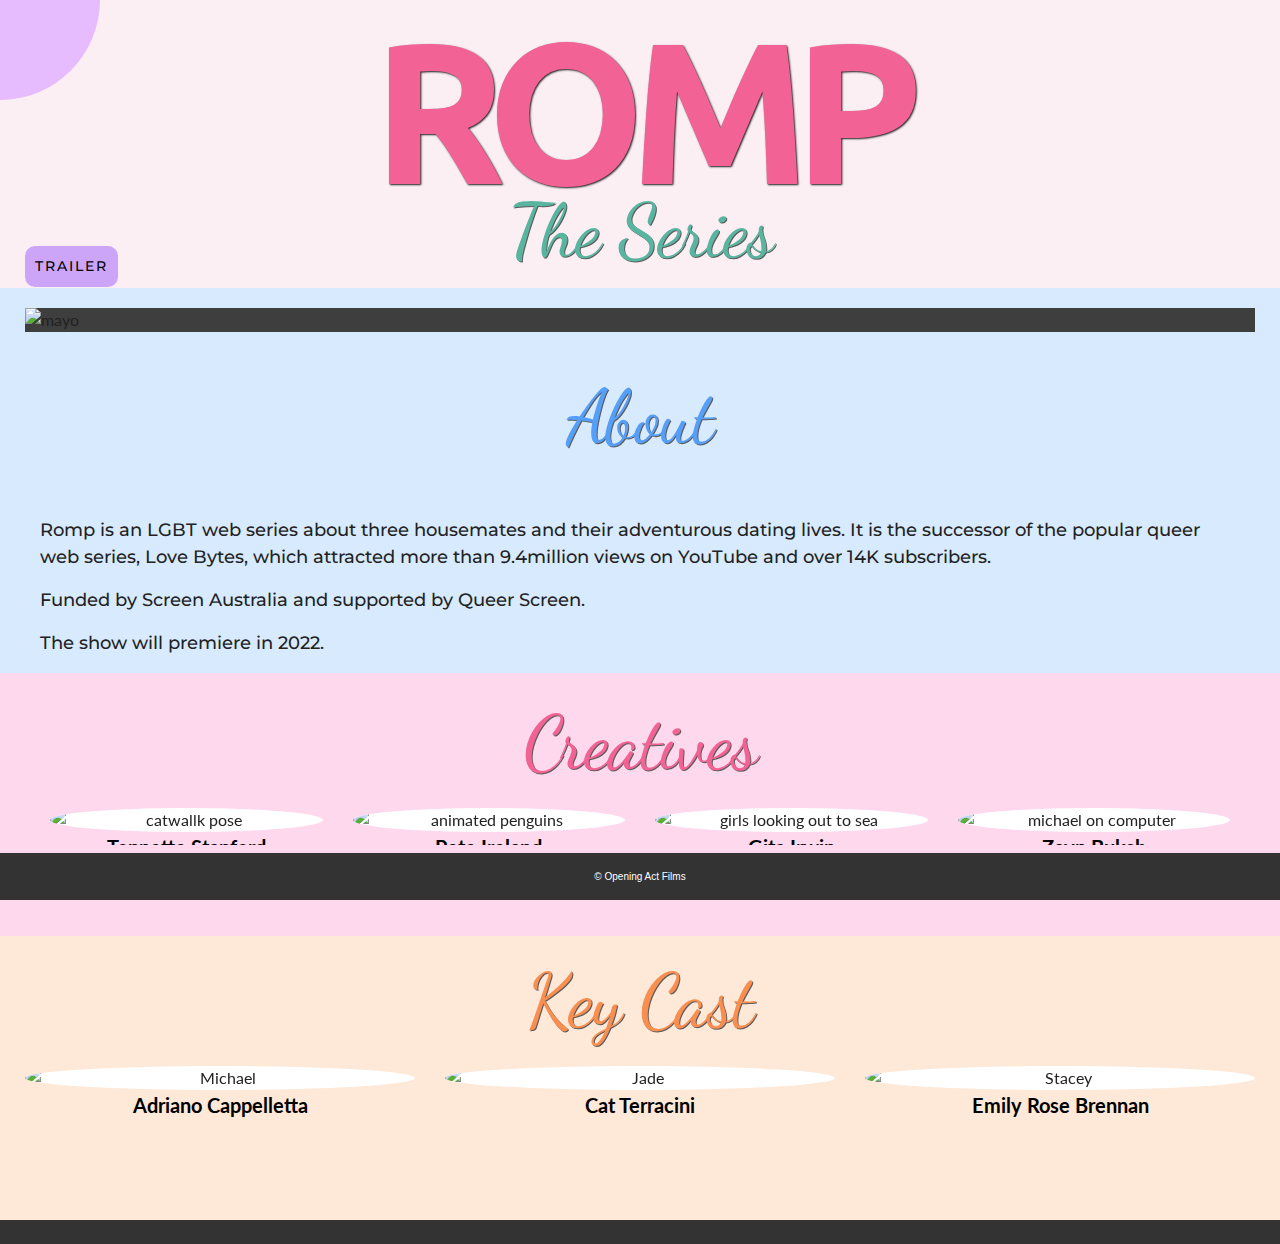
==== commit e4e0b783: "updated circle btn" ====
--- a/about.html
+++ b/about.html
@@ -62,7 +62,33 @@
         <div id="carouselExampleIndicators" class="slideshow-container carousel slide myCarousel michaelCard"
             data-ride="carousel" style="width: 100%; padding-top: 20px;">
             <div class="carousel-inner" style="padding-bottom: 20px;">
-
+                <div class="carousel-item active mySlides">
+                    <img src="./assets/images/carousel/promo.jpg" class="d-block w-100 thumbnail michael" alt="mayo">
+                    <div class="blueHoverBox">
+                        <div class="text7a">Dating has never been so queer
+
+                            <div class="socials2">
+                                <a href="https://twitter.com/rompwebseries" target="_blank"><i
+                                        class="icons fab fa-twitter fa-2x"></i></a>
+                                <a href="https://www.instagram.com/rompwebseries/?hl=en" target="_blank"><i
+                                        class="icons fab fa-instagram fa-2x"></i></a>
+
+                                <a href="https://www.youtube.com/channel/UC4NIIKWFBOxPvuN3HMqegMQ" target="_blank"><i
+                                        class="icons fab fa-youtube fa-2x"></i></a>
+                                <i class="icons far fa-envelope fa-2x"></i>
+                                <i class="icons fas fa-phone-volume fa-2x"></i>
+                                <a href="https://www.facebook.com/lovebytes.theseries/" target="_blank"><i
+                                        class="icons fab fa-facebook fa-2x"></i></a>
+                            </div>
+                        </div>
+
+                        <div class="text7b"> Housemates Jade, Michael and Stacey are the Neapolitan ice cream of
+                            sexuality. Young, sexy and single, they blunder their way through life and love in Sydney's
+                            hetero-flexible dating scene.
+                        </div>
+
+                    </div>
+                </div>
                 <div class="carousel-item active mySlides">
                     <img src="./assets/images/carousel/Michael.jpg" class="d-block w-100 thumbnail michael" alt="mayo">
                     <div class="blueHoverBox">
@@ -70,12 +96,17 @@
 
                             <div class="socials2">
 
-                                <i class="fab fa-twitter icons"></i>
-                                <i class="fab fa-instagram icons"></i>
-                                <i class="fab fa-youtube icons"></i>
-                                <i class="far fa-envelope icons"></i>
-                                <i class="fas fa-phone-volume icons"></i>
-                                <i class="fab fa-facebook icons"></i>
+                                <a href="https://twitter.com/rompwebseries" target="_blank"><i
+                                        class="icons fab fa-twitter fa-2x"></i></a>
+                                <a href="https://www.instagram.com/rompwebseries/?hl=en" target="_blank"><i
+                                        class="icons fab fa-instagram fa-2x"></i></a>
+
+                                <a href="https://www.youtube.com/channel/UC4NIIKWFBOxPvuN3HMqegMQ" target="_blank"><i
+                                        class="icons fab fa-youtube fa-2x"></i></a>
+                                <i class="icons far fa-envelope fa-2x"></i>
+                                <i class="icons fas fa-phone-volume fa-2x"></i>
+                                <a href="https://www.facebook.com/lovebytes.theseries/" target="_blank"><i
+                                        class="icons fab fa-facebook fa-2x"></i></a>
                             </div>
                         </div>
 
@@ -93,12 +124,17 @@
 
                             <div class="socials2">
 
-                                <i class="fab fa-twitter icons"></i>
-                                <i class="fab fa-instagram icons"></i>
-                                <i class="fab fa-youtube icons"></i>
-                                <i class="far fa-envelope icons"></i>
-                                <i class="fas fa-phone-volume icons"></i>
-                                <i class="fab fa-facebook icons"></i>
+                                <a href="https://twitter.com/rompwebseries" target="_blank"><i
+                                        class="icons fab fa-twitter fa-2x"></i></a>
+                                <a href="https://www.instagram.com/rompwebseries/?hl=en" target="_blank"><i
+                                        class="icons fab fa-instagram fa-2x"></i></a>
+
+                                <a href="https://www.youtube.com/channel/UC4NIIKWFBOxPvuN3HMqegMQ" target="_blank"><i
+                                        class="icons fab fa-youtube fa-2x"></i></a>
+                                <i class="icons far fa-envelope fa-2x"></i>
+                                <i class="icons fas fa-phone-volume fa-2x"></i>
+                                <a href="https://www.facebook.com/lovebytes.theseries/" target="_blank"><i
+                                        class="icons fab fa-facebook fa-2x"></i></a>
                             </div>
                         </div>
 
@@ -116,12 +152,17 @@
 
                             <div class="socials2">
 
-                                <i class="fab fa-twitter icons"></i>
-                                <i class="fab fa-instagram icons"></i>
-                                <i class="fab fa-youtube icons"></i>
-                                <i class="far fa-envelope icons"></i>
-                                <i class="fas fa-phone-volume icons"></i>
-                                <i class="fab fa-facebook icons"></i>
+                                <a href="https://twitter.com/rompwebseries" target="_blank"><i
+                                        class="icons fab fa-twitter fa-2x"></i></a>
+                                <a href="https://www.instagram.com/rompwebseries/?hl=en" target="_blank"><i
+                                        class="icons fab fa-instagram fa-2x"></i></a>
+
+                                <a href="https://www.youtube.com/channel/UC4NIIKWFBOxPvuN3HMqegMQ" target="_blank"><i
+                                        class="icons fab fa-youtube fa-2x"></i></a>
+                                <i class="icons far fa-envelope fa-2x"></i>
+                                <i class="icons fas fa-phone-volume fa-2x"></i>
+                                <a href="https://www.facebook.com/lovebytes.theseries/" target="_blank"><i
+                                        class="icons fab fa-facebook fa-2x"></i></a>
                             </div>
                         </div>
 
@@ -139,12 +180,17 @@
 
                             <div class="socials2">
 
-                                <i class="fab fa-twitter icons"></i>
-                                <i class="fab fa-instagram icons"></i>
-                                <i class="fab fa-youtube icons"></i>
-                                <i class="far fa-envelope icons"></i>
-                                <i class="fas fa-phone-volume icons"></i>
-                                <i class="fab fa-facebook icons"></i>
+                                <a href="https://twitter.com/rompwebseries" target="_blank"><i
+                                        class="icons fab fa-twitter fa-2x"></i></a>
+                                <a href="https://www.instagram.com/rompwebseries/?hl=en" target="_blank"><i
+                                        class="icons fab fa-instagram fa-2x"></i></a>
+
+                                <a href="https://www.youtube.com/channel/UC4NIIKWFBOxPvuN3HMqegMQ" target="_blank"><i
+                                        class="icons fab fa-youtube fa-2x"></i></a>
+                                <i class="icons far fa-envelope fa-2x"></i>
+                                <i class="icons fas fa-phone-volume fa-2x"></i>
+                                <a href="https://www.facebook.com/lovebytes.theseries/" target="_blank"><i
+                                        class="icons fab fa-facebook fa-2x"></i></a>
                             </div>
                         </div>
 
@@ -162,12 +208,17 @@
 
                             <div class="socials2">
 
-                                <i class="fab fa-twitter icons"></i>
-                                <i class="fab fa-instagram icons"></i>
-                                <i class="fab fa-youtube icons"></i>
-                                <i class="far fa-envelope icons"></i>
-                                <i class="fas fa-phone-volume icons"></i>
-                                <i class="fab fa-facebook icons"></i>
+                                <a href="https://twitter.com/rompwebseries" target="_blank"><i
+                                        class="icons fab fa-twitter fa-2x"></i></a>
+                                <a href="https://www.instagram.com/rompwebseries/?hl=en" target="_blank"><i
+                                        class="icons fab fa-instagram fa-2x"></i></a>
+
+                                <a href="https://www.youtube.com/channel/UC4NIIKWFBOxPvuN3HMqegMQ" target="_blank"><i
+                                        class="icons fab fa-youtube fa-2x"></i></a>
+                                <i class="icons far fa-envelope fa-2x"></i>
+                                <i class="icons fas fa-phone-volume fa-2x"></i>
+                                <a href="https://www.facebook.com/lovebytes.theseries/" target="_blank"><i
+                                        class="icons fab fa-facebook fa-2x"></i></a>
                             </div>
                         </div>
 
@@ -185,59 +236,46 @@
 
                             <div class="socials2">
 
-                                <i class="fab fa-twitter icons"></i>
-                                <i class="fab fa-instagram icons"></i>
-                                <i class="fab fa-youtube icons"></i>
-                                <i class="far fa-envelope icons"></i>
-                                <i class="fas fa-phone-volume icons"></i>
-                                <i class="fab fa-facebook icons"></i>
-                            </div>
-                        </div>
-
-                        <div class="text7b"> Housemates Jade, Michael and Stacey are the Neapolitan ice cream of
-                            sexuality. Young, sexy and single, they blunder their way through life and love in Sydney's
-                            hetero-flexible dating scene.
-                        </div>
-
-                    </div>
-                </div>
-
-                <div class="carousel-item active mySlides">
-                    <img src="./assets/images/carousel/promo.jpg" class="d-block w-100 thumbnail michael" alt="mayo">
-                    <div class="blueHoverBox">
-                        <div class="text7a">Dating has never been so queer
-
-                            <div class="socials2">
-
-                                <i class="fab fa-twitter icons"></i>
-                                <i class="fab fa-instagram icons"></i>
-                                <i class="fab fa-youtube icons"></i>
-                                <i class="far fa-envelope icons"></i>
-                                <i class="fas fa-phone-volume icons"></i>
-                                <i class="fab fa-facebook icons"></i>
-                            </div>
-                        </div>
-
-                        <div class="text7b"> Housemates Jade, Michael and Stacey are the Neapolitan ice cream of
-                            sexuality. Young, sexy and single, they blunder their way through life and love in Sydney's
-                            hetero-flexible dating scene.
-                        </div>
-
-                    </div>
-                </div>
+                                <a href="https://twitter.com/rompwebseries" target="_blank"><i
+                                        class="icons fab fa-twitter fa-2x"></i></a>
+                                <a href="https://www.instagram.com/rompwebseries/?hl=en" target="_blank"><i
+                                        class="icons fab fa-instagram fa-2x"></i></a>
+
+                                <a href="https://www.youtube.com/channel/UC4NIIKWFBOxPvuN3HMqegMQ" target="_blank"><i
+                                        class="icons fab fa-youtube fa-2x"></i></a>
+                                <i class="icons far fa-envelope fa-2x"></i>
+                                <i class="icons fas fa-phone-volume fa-2x"></i>
+                                <a href="https://www.facebook.com/lovebytes.theseries/" target="_blank"><i
+                                        class="icons fab fa-facebook fa-2x"></i></a>
+                            </div>
+                        </div>
+
+                        <div class="text7b"> Housemates Jade, Michael and Stacey are the Neapolitan ice cream of
+                            sexuality. Young, sexy and single, they blunder their way through life and love in Sydney's
+                            hetero-flexible dating scene.
+                        </div>
+
+                    </div>
+                </div>
+
+
                 <div class="carousel-item active mySlides">
                     <img src="./assets/images/carousel/stacey.jpg" class="d-block w-100 thumbnail michael" alt="mayo">
                     <div class="blueHoverBox">
                         <div class="text7a">Dating has never been so queer
 
                             <div class="socials2">
-
-                                <i class="fab fa-twitter icons"></i>
-                                <i class="fab fa-instagram icons"></i>
-                                <i class="fab fa-youtube icons"></i>
-                                <i class="far fa-envelope icons"></i>
-                                <i class="fas fa-phone-volume icons"></i>
-                                <i class="fab fa-facebook icons"></i>
+                                <a href="https://twitter.com/rompwebseries" target="_blank"><i
+                                        class="icons fab fa-twitter fa-2x"></i></a>
+                                <a href="https://www.instagram.com/rompwebseries/?hl=en" target="_blank"><i
+                                        class="icons fab fa-instagram fa-2x"></i></a>
+
+                                <a href="https://www.youtube.com/channel/UC4NIIKWFBOxPvuN3HMqegMQ" target="_blank"><i
+                                        class="icons fab fa-youtube fa-2x"></i></a>
+                                <i class="icons far fa-envelope fa-2x"></i>
+                                <i class="icons fas fa-phone-volume fa-2x"></i>
+                                <a href="https://www.facebook.com/lovebytes.theseries/" target="_blank"><i
+                                        class="icons fab fa-facebook fa-2x"></i></a>
                             </div>
                         </div>
 
@@ -283,32 +321,32 @@
             <p class="synopsis">Romp is an LGBT web series about three housemates and their adventurous dating
                 lives.
 
-                It succeeds the successful web series, Love Bytes, which attracted more than 9.4million views on
+                It is the successor of the popular queer web series, Love Bytes, which attracted more than 9.4million
+                views on
                 YouTube and over 14K subscribers.</p>
-            <p class="synopsis">Romp was funded by Screen Australia and supported by Queer Screen.</p>
+            <p class="synopsis">Funded by Screen Australia and supported by Queer Screen.</p>
             <p class="synopsis">The show will premiere in 2022. </p>
         </div>
 
 
-        <div class="characters" style="background-color: #fed8ed;">
+        <div class="creatives" style="background-color: #fed8ed; text-align: center; padding-bottom: 50px;">
             <div class="row">
                 <h2 class="castText" style="color:#f26294; padding-top: 25px">Creatives</h2>
             </div>
 
-            <div class="row  row-centered" style="padding-left: 50px; padding-right: 50px;">
-
-                <div class="col-6 col-sm-6 col-md-3 col-lg-3 col-xl-3 col-centered">
+            <div class="row row-centered" style="text-align: center; padding-left: 50px; padding-right: 50px;">
+
+                <div class="col-12 col-sm-12 col-md-6 col-lg-3 col-xl-3 col-centered" style="text-align: center;">
                     <div class="card rompCard">
 
-                        <img src="./assets/images/thumbnails/ep1.jpg" class="card-img-top thumbnail romp"
+                        <img src="./assets/images/creatives/Ton.jpg" class="card-img-top thumbnail romp"
                             alt="catwallk pose">
                         <div class="middle1">
 
-                            <div class="text1b"> Short Bio</div>
-                            <div class="text1c"> Stacey tries to figure out where she fits on the hetero-flexible scale.
-                                Michael
-                                enlists Jade as a model to gain a job promotion. <br>Special
-                                guest - Gretel Killeen</div>
+
+                            <div class="text1c"> Tonnette is a Sydney based writer/director. Her films have won numerous
+                                awards and have screened at over 200 festivals internationally and nationally, including
+                                Oscar recognised festivals. </div>
                         </div>
 
                     </div>
@@ -316,16 +354,16 @@
                     <div class="text3a">Writer / Director</div>
                 </div>
 
-                <div class="col-6 col-sm-6 col-md-3 col-lg-3 col-xl-3 col-centered">
+                <div class="col-12 col-sm-12 col-md-6 col-lg-3 col-xl-3 col-centered">
                     <div class="card eggCard">
 
-                        <img src="./assets/images/thumbnails/Ep2.jpg" class="card-img-top thumbnail theEgg"
+                        <img src="./assets/images/creatives/Pete.jpg" class="card-img-top thumbnail theEgg"
                             alt="animated penguins">
                         <div class="middle2">
 
-                            <div class="text2b"> Short Bio</div>
-                            <div class="text2c"> Michael attempts to get his separated parents back together at an
-                                eventful dinner party</div>
+
+                            <div class="text2c">Founder of Opening Act Films, Pete has created numerous award winning
+                                films that have screened in festivals and TV.</div>
                         </div>
 
                     </div>
@@ -333,16 +371,16 @@
                     <div class="text3a">Producer</div>
                 </div>
 
-                <div class="col-6 col-sm-6 col-md-3 col-lg-3 col-xl-3 col-centered">
+                <div class="col-12 col-sm-12 col-md-6 col-lg-3 col-xl-3 col-centered">
                     <div class="card milkCard">
 
-                        <img src="./assets/images/thumbnails/ep3.jpg" class="card-img-top thumbnail milk"
+                        <img src="./assets/images/creatives/gita.jpg" class="card-img-top thumbnail milk"
                             alt="girls looking out to sea">
                         <div class="middle3">
 
-                            <div class="text3b"> Short Bio</div>
-                            <div class="text3c"> Michael finds out a secret his mother has been hiding. Jade and Stacey
-                                play hide-and-seek</div>
+
+                            <div class="text3c">Gita is a Sydney-based writer, director, producer and content creator
+                            </div>
                         </div>
 
                     </div>
@@ -352,16 +390,15 @@
                 </div>
 
 
-                <div class="col-6 col-sm-6 col-md-3 col-lg-3 col-xl-3 col-centered">
+                <div class="col-12 col-sm-12 col-md-6 col-lg-3 col-xl-3 col-centered">
                     <div class="card loveCard">
 
-                        <img src="./assets/images/thumbnails/ep4.jpg" class="card-img-top thumbnail loveBytes"
+                        <img src="./assets/images/creatives/Zayn.jpg" class="card-img-top thumbnail loveBytes"
                             alt="michael on computer">
                         <div class="middle4">
 
-                            <div class="text4b"> Short Bio</div>
-                            <div class="text4c"> Jade contemplates her feelings for Stacey whilst she attends a nude art
-                                class. Michael is invited to the gay Logies. </div>
+
+                            <div class="text4c"> Zayn is a Sydney-based film-maker and web developer </div>
                         </div>
 
                     </div>
@@ -378,14 +415,14 @@
 
 
 
-        <div class="characters" style="background-color: #fee9d8;">
+        <div class="episodes" style="background-color: #fee9d8; text-align: center; padding-bottom: 100px;">
             <div class="row">
                 <h2 class="castText" style="color:#f88e50">Key Cast</h2>
             </div>
 
-            <div class="row  row-centered">
-
-                <div class="col-4 col-centered">
+            <div class="row">
+
+                <div class="col-12 col-sm-12 col-md-4 col-lg-4 col-xl-4 col-centered">
                     <div class="card milkCard">
 
                         <img src="./assets/images/characters/Michael.jpg" alt="Michael"
@@ -393,15 +430,15 @@
                         <div class="middle3">
 
                             <div class="text3b"> Short Bio</div>
-                            <div class="text3c"> Michael finds out a secret his mother has been hiding. Jade and Stacey
-                                play hide-and-seek</div>
+                            <div class="text3c"> Adriano is an actor, writer, theatre-maker and singer songwriter based
+                                in Sydney.</div>
                         </div>
 
                     </div>
                     <div class="text3b">Adriano Cappelletta</div>
 
                 </div>
-                <div class="col-4 col-centered">
+                <div class="col-12 col-sm-12 col-md-4 col-lg-4 col-xl-4 col-centered">
 
                     <div class="card milkCard">
 
@@ -410,8 +447,9 @@
                         <div class="middle3">
 
                             <div class="text3b"> Short Bio</div>
-                            <div class="text3c"> Michael finds out a secret his mother has been hiding. Jade and Stacey
-                                play hide-and-seek</div>
+                            <div class="text3c"> Catherine is a graduate of the National Institute of Dramatic Art
+                                (NIDA) and has been working in Australian theatre, film and television and
+                                commercials since 2004.</div>
                         </div>
 
                     </div>
@@ -423,7 +461,7 @@
 
 
                 </div>
-                <div class="col-4 col-centered">
+                <div class="col-12 col-sm-12 col-md-4 col-lg-4 col-xl-4 col-centered">
 
                     <div class="card milkCard">
 
@@ -432,8 +470,9 @@
                         <div class="middle3">
 
                             <div class="text3b"> Short Bio</div>
-                            <div class="text3c"> Michael finds out a secret his mother has been hiding. Jade and Stacey
-                                play hide-and-seek</div>
+                            <div class="text3c"> A NIDA trained actor who works in theatre, film, television and voice
+                                over and is currently based in Perth Western Australia, where she is completing a PhD.
+                            </div>
                         </div>
 
                     </div>
--- a/assets/css/style2.css
+++ b/assets/css/style2.css
@@ -341,7 +341,7 @@
 
 .circle button#close {
     left: 45%;
-    top: 45%;
+    top: 40%;
     display: none;
 }
 
@@ -819,6 +819,8 @@
         padding-top: 10px;
     }
 
+  
+
    
 
 
@@ -948,7 +950,24 @@
     }
     .smedia, .socials {
         padding: 0px !important;
-        font-size: 18px;
+        font-size: 20px;
+        padding: 0px !important;
+    }
+    .circle {
+       
+        height: 150px;
+        width: 150px;
+        
+    }
+    .circle-container {
+    
+        top: -80px;
+        left: -80px;
+       
+    }
+    .circle button#open {
+        left: 40%;
+        top: 35%
     }
 }
 
@@ -975,8 +994,11 @@
 
     .smedia, .socials {
         padding: 0px !important;
-        font-size: 15px;
-    }
+        font-size: 20px;
+        padding: 0px !important;
+    }
+
+  
 }
 
 .myFooter {
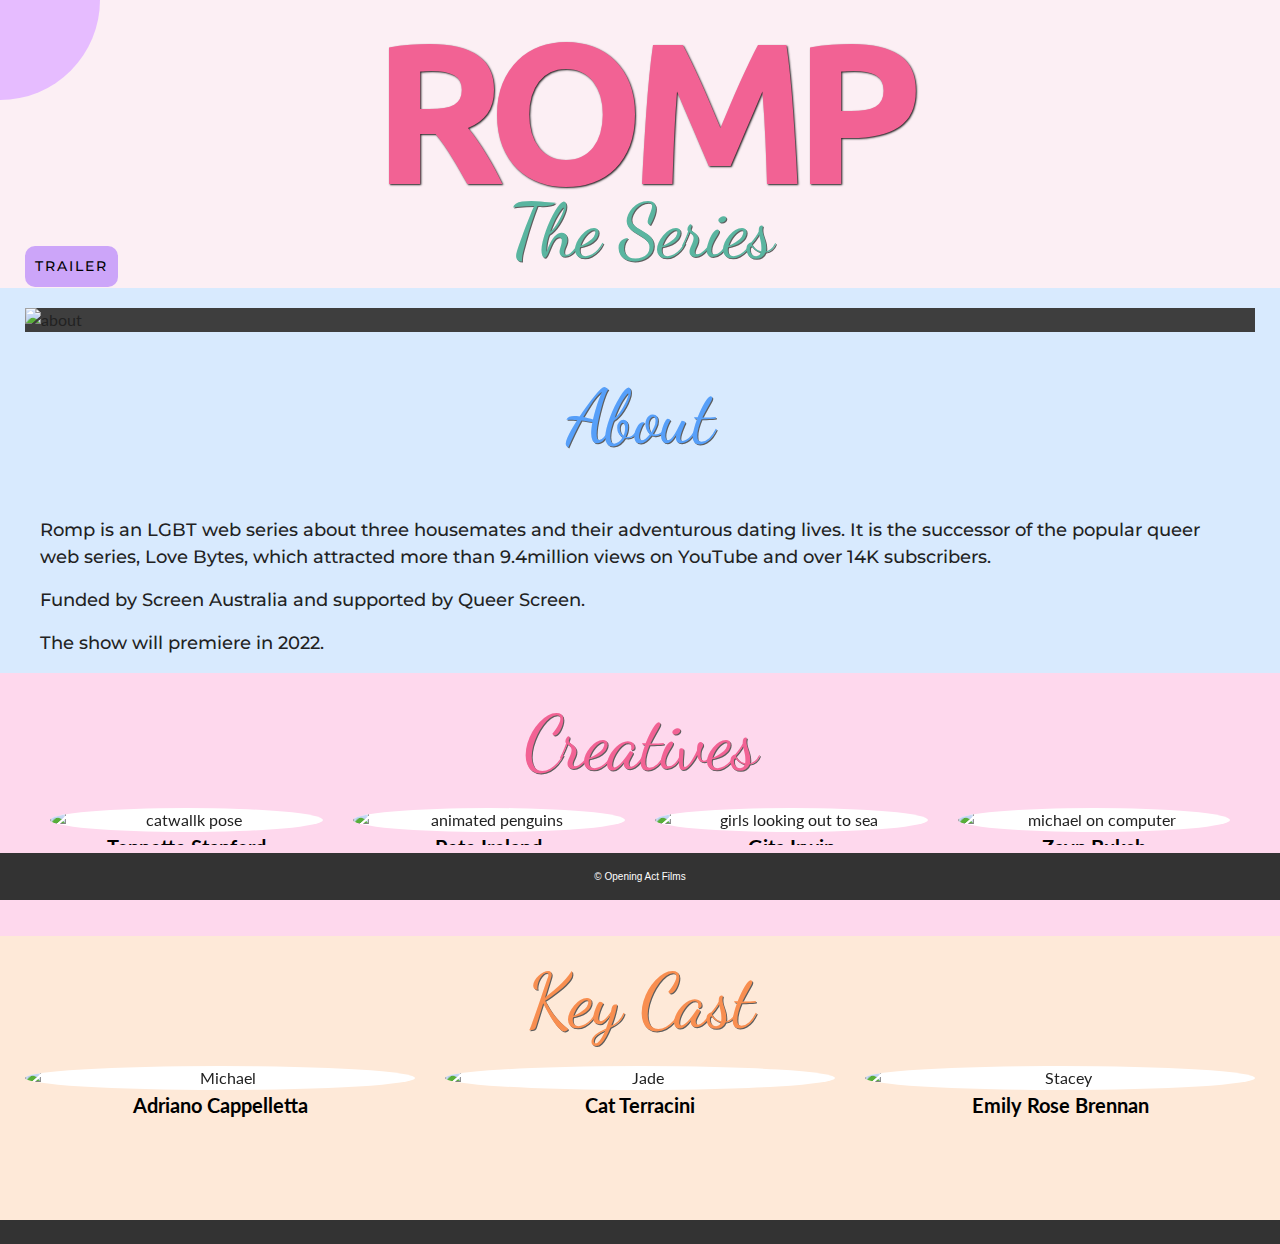
==== commit 9189cc53: "updated about" ====
--- a/about.html
+++ b/about.html
@@ -63,90 +63,64 @@
             data-ride="carousel" style="width: 100%; padding-top: 20px;">
             <div class="carousel-inner" style="padding-bottom: 20px;">
                 <div class="carousel-item active mySlides">
-                    <img src="./assets/images/carousel/promo.jpg" class="d-block w-100 thumbnail michael" alt="mayo">
-                    <div class="blueHoverBox">
-                        <div class="text7a">Dating has never been so queer
-
-                            <div class="socials2">
-                                <a href="https://twitter.com/rompwebseries" target="_blank"><i
-                                        class="icons fab fa-twitter fa-2x"></i></a>
-                                <a href="https://www.instagram.com/rompwebseries/?hl=en" target="_blank"><i
-                                        class="icons fab fa-instagram fa-2x"></i></a>
-
-                                <a href="https://www.youtube.com/channel/UC4NIIKWFBOxPvuN3HMqegMQ" target="_blank"><i
-                                        class="icons fab fa-youtube fa-2x"></i></a>
-                                <i class="icons far fa-envelope fa-2x"></i>
-                                <i class="icons fas fa-phone-volume fa-2x"></i>
-                                <a href="https://www.facebook.com/lovebytes.theseries/" target="_blank"><i
-                                        class="icons fab fa-facebook fa-2x"></i></a>
-                            </div>
-                        </div>
-
-                        <div class="text7b"> Housemates Jade, Michael and Stacey are the Neapolitan ice cream of
-                            sexuality. Young, sexy and single, they blunder their way through life and love in Sydney's
-                            hetero-flexible dating scene.
-                        </div>
-
-                    </div>
-                </div>
-                <div class="carousel-item active mySlides">
-                    <img src="./assets/images/carousel/Michael.jpg" class="d-block w-100 thumbnail michael" alt="mayo">
-                    <div class="blueHoverBox">
-                        <div class="text7a">Dating has never been so queer
-
-                            <div class="socials2">
-
-                                <a href="https://twitter.com/rompwebseries" target="_blank"><i
-                                        class="icons fab fa-twitter fa-2x"></i></a>
-                                <a href="https://www.instagram.com/rompwebseries/?hl=en" target="_blank"><i
-                                        class="icons fab fa-instagram fa-2x"></i></a>
-
-                                <a href="https://www.youtube.com/channel/UC4NIIKWFBOxPvuN3HMqegMQ" target="_blank"><i
-                                        class="icons fab fa-youtube fa-2x"></i></a>
-                                <i class="icons far fa-envelope fa-2x"></i>
-                                <i class="icons fas fa-phone-volume fa-2x"></i>
-                                <a href="https://www.facebook.com/lovebytes.theseries/" target="_blank"><i
-                                        class="icons fab fa-facebook fa-2x"></i></a>
-                            </div>
-                        </div>
-
-                        <div class="text7b"> Housemates Jade, Michael and Stacey are the Neapolitan ice cream of
-                            sexuality. Young, sexy and single, they blunder their way through life and love in Sydney's
-                            hetero-flexible dating scene.
-                        </div>
-
-                    </div>
-                </div>
-                <div class="carousel-item active mySlides">
-                    <img src="./assets/images/carousel/mayo.jpg" class="d-block w-100 thumbnail michael" alt="mayo">
-                    <div class="blueHoverBox">
-                        <div class="text7a">Dating has never been so queer
-
-                            <div class="socials2">
-
-                                <a href="https://twitter.com/rompwebseries" target="_blank"><i
-                                        class="icons fab fa-twitter fa-2x"></i></a>
-                                <a href="https://www.instagram.com/rompwebseries/?hl=en" target="_blank"><i
-                                        class="icons fab fa-instagram fa-2x"></i></a>
-
-                                <a href="https://www.youtube.com/channel/UC4NIIKWFBOxPvuN3HMqegMQ" target="_blank"><i
-                                        class="icons fab fa-youtube fa-2x"></i></a>
-                                <i class="icons far fa-envelope fa-2x"></i>
-                                <i class="icons fas fa-phone-volume fa-2x"></i>
-                                <a href="https://www.facebook.com/lovebytes.theseries/" target="_blank"><i
-                                        class="icons fab fa-facebook fa-2x"></i></a>
-                            </div>
-                        </div>
-
-                        <div class="text7b"> Housemates Jade, Michael and Stacey are the Neapolitan ice cream of
-                            sexuality. Young, sexy and single, they blunder their way through life and love in Sydney's
-                            hetero-flexible dating scene.
-                        </div>
-
-                    </div>
-                </div>
-                <div class="carousel-item active mySlides">
-                    <img src="./assets/images/carousel/bar.jpg" class="d-block w-100 thumbnail michael" alt="mayo">
+                    <img src="./assets/images/carousel/promo.jpg" class="d-block w-100 thumbnail michael" alt="about">
+                    <div class="blueHoverBox">
+                        <div class="text7a">Dating has never been so queer
+
+                            <div class="socials2">
+                                <a href="https://twitter.com/rompwebseries" target="_blank"><i
+                                        class="icons fab fa-twitter fa-2x"></i></a>
+                                <a href="https://www.instagram.com/rompwebseries/?hl=en" target="_blank"><i
+                                        class="icons fab fa-instagram fa-2x"></i></a>
+
+                                <a href="https://www.youtube.com/channel/UC4NIIKWFBOxPvuN3HMqegMQ" target="_blank"><i
+                                        class="icons fab fa-youtube fa-2x"></i></a>
+                                <i class="icons far fa-envelope fa-2x"></i>
+                                <i class="icons fas fa-phone-volume fa-2x"></i>
+                                <a href="https://www.facebook.com/lovebytes.theseries/" target="_blank"><i
+                                        class="icons fab fa-facebook fa-2x"></i></a>
+                            </div>
+                        </div>
+
+                        <div class="text7b"> Housemates Jade, Michael and Stacey are the Neapolitan ice cream of
+                            sexuality. Young, sexy and single, they blunder their way through life and love in Sydney's
+                            hetero-flexible dating scene.
+                        </div>
+
+                    </div>
+                </div>
+                <div class="carousel-item active mySlides">
+                    <img src="./assets/images/carousel/Michael.jpg" class="d-block w-100 thumbnail michael"
+                        alt="Michael">
+                    <div class="blueHoverBox">
+                        <div class="text7a">Dating has never been so queer
+
+                            <div class="socials2">
+
+                                <a href="https://twitter.com/rompwebseries" target="_blank"><i
+                                        class="icons fab fa-twitter fa-2x"></i></a>
+                                <a href="https://www.instagram.com/rompwebseries/?hl=en" target="_blank"><i
+                                        class="icons fab fa-instagram fa-2x"></i></a>
+
+                                <a href="https://www.youtube.com/channel/UC4NIIKWFBOxPvuN3HMqegMQ" target="_blank"><i
+                                        class="icons fab fa-youtube fa-2x"></i></a>
+                                <i class="icons far fa-envelope fa-2x"></i>
+                                <i class="icons fas fa-phone-volume fa-2x"></i>
+                                <a href="https://www.facebook.com/lovebytes.theseries/" target="_blank"><i
+                                        class="icons fab fa-facebook fa-2x"></i></a>
+                            </div>
+                        </div>
+
+                        <div class="text7b"> Housemates Jade, Michael and Stacey are the Neapolitan ice cream of
+                            sexuality. Young, sexy and single, they blunder their way through life and love in Sydney's
+                            hetero-flexible dating scene.
+                        </div>
+
+                    </div>
+                </div>
+
+                <div class="carousel-item active mySlides">
+                    <img src="./assets/images/carousel/bar.jpg" class="d-block w-100 thumbnail michael" alt="bar">
                     <div class="blueHoverBox">
                         <div class="text7a">Dating has never been so queer
 
@@ -513,9 +487,9 @@
             </li>
             <li><i class="far fa-play-circle" onclick="window.location.href='watch.html'"></i> <a href="watch.html">
                     Watch</a></li>
-            <li><i class="fas fa-hamburger" onclick="window.location.href='home2.html'"></i> <a href="Sponsors.html">
+            <li><i class="fas fa-hamburger" onclick="window.location.href='home2.html'"></i> <a href="sponsors.html">
                     Sponsors</a></li>
-            <li><i class="fas fa-phone-volume" onclick="window.location.href='home3.html'"></i> <a href="Contact.html">
+            <li><i class="fas fa-phone-volume" onclick="window.location.href='home3.html'"></i> <a href="contact.html">
                     Contact</a></li>
 
         </ul>
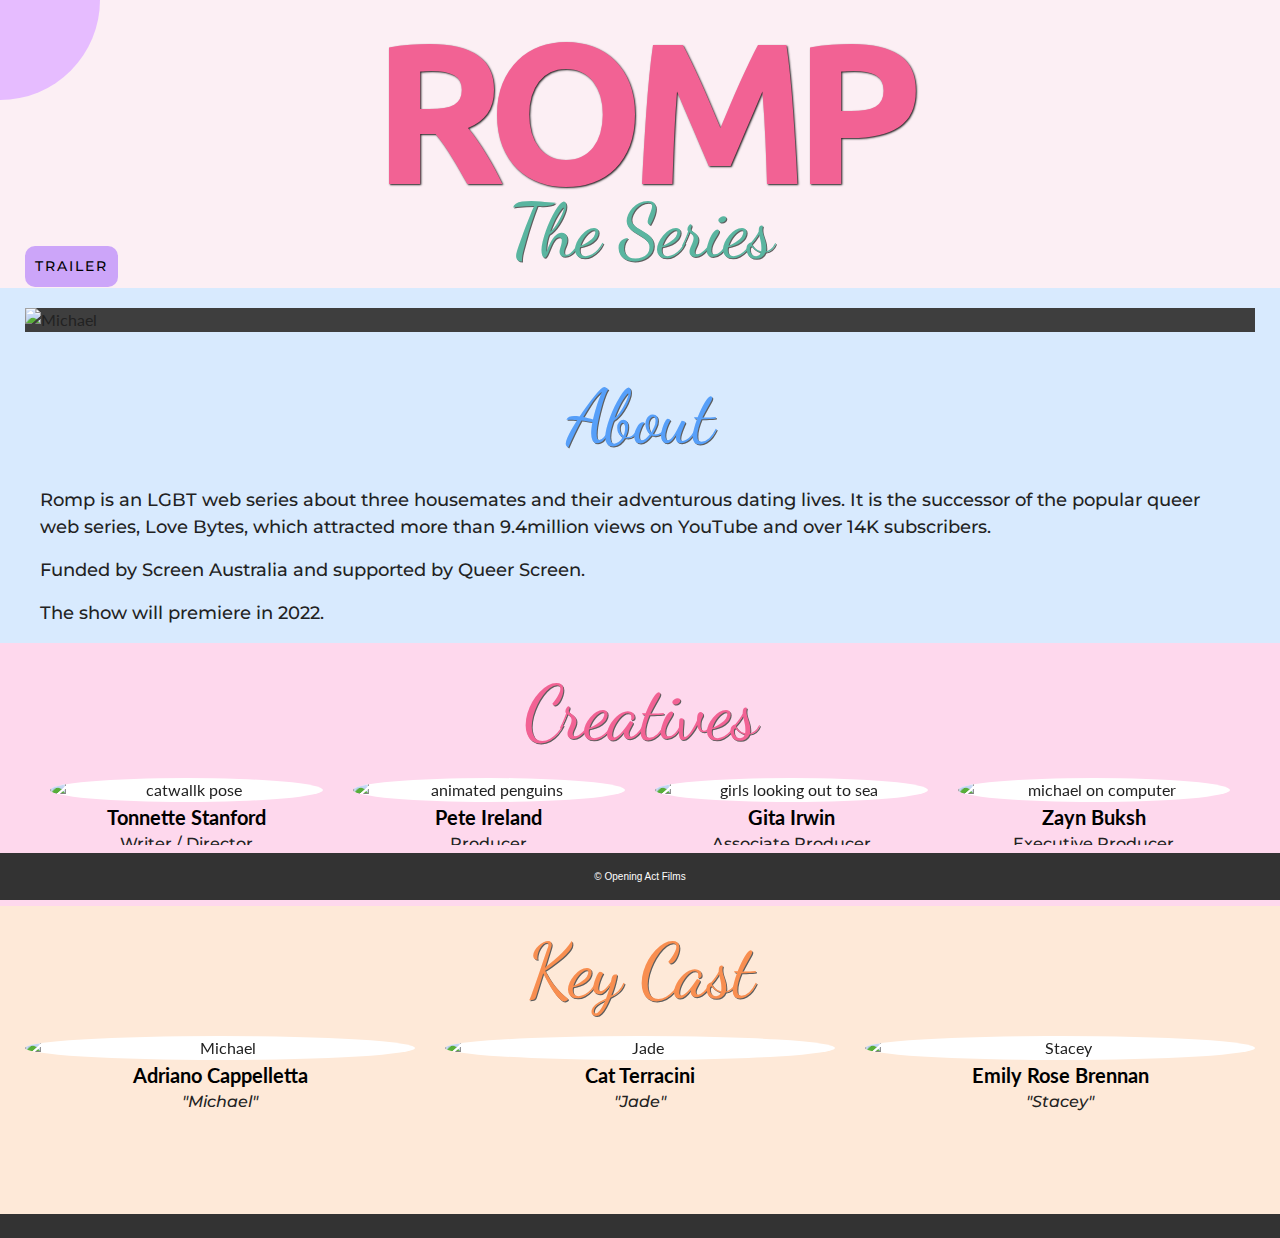
==== commit 95aac954: "updated facebook" ====
--- a/about.html
+++ b/about.html
@@ -52,8 +52,7 @@
         </div>
         <div class="trailerVideo">
 
-            <iframe class="video" src="https://www.youtube.com/embed/uyO3I0UkwFM" title="YouTube video player"
-                frameborder="0"
+            <iframe class="video" src="https://www.youtube.com/embed/8qhY6nLA2_w" title="Romp Trailer" frameborder="0"
                 allow="accelerometer; autoplay; clipboard-write; encrypted-media; gyroscope; picture-in-picture"
                 allowfullscreen></iframe>
         </div>
@@ -62,33 +61,7 @@
         <div id="carouselExampleIndicators" class="slideshow-container carousel slide myCarousel michaelCard"
             data-ride="carousel" style="width: 100%; padding-top: 20px;">
             <div class="carousel-inner" style="padding-bottom: 20px;">
-                <div class="carousel-item active mySlides">
-                    <img src="./assets/images/carousel/promo.jpg" class="d-block w-100 thumbnail michael" alt="about">
-                    <div class="blueHoverBox">
-                        <div class="text7a">Dating has never been so queer
-
-                            <div class="socials2">
-                                <a href="https://twitter.com/rompwebseries" target="_blank"><i
-                                        class="icons fab fa-twitter fa-2x"></i></a>
-                                <a href="https://www.instagram.com/rompwebseries/?hl=en" target="_blank"><i
-                                        class="icons fab fa-instagram fa-2x"></i></a>
-
-                                <a href="https://www.youtube.com/channel/UC4NIIKWFBOxPvuN3HMqegMQ" target="_blank"><i
-                                        class="icons fab fa-youtube fa-2x"></i></a>
-                                <i class="icons far fa-envelope fa-2x"></i>
-                                <i class="icons fas fa-phone-volume fa-2x"></i>
-                                <a href="https://www.facebook.com/lovebytes.theseries/" target="_blank"><i
-                                        class="icons fab fa-facebook fa-2x"></i></a>
-                            </div>
-                        </div>
-
-                        <div class="text7b"> Housemates Jade, Michael and Stacey are the Neapolitan ice cream of
-                            sexuality. Young, sexy and single, they blunder their way through life and love in Sydney's
-                            hetero-flexible dating scene.
-                        </div>
-
-                    </div>
-                </div>
+
                 <div class="carousel-item active mySlides">
                     <img src="./assets/images/carousel/Michael.jpg" class="d-block w-100 thumbnail michael"
                         alt="Michael">
@@ -104,9 +77,8 @@
 
                                 <a href="https://www.youtube.com/channel/UC4NIIKWFBOxPvuN3HMqegMQ" target="_blank"><i
                                         class="icons fab fa-youtube fa-2x"></i></a>
-                                <i class="icons far fa-envelope fa-2x"></i>
-                                <i class="icons fas fa-phone-volume fa-2x"></i>
-                                <a href="https://www.facebook.com/lovebytes.theseries/" target="_blank"><i
+
+                                <a href="https://www.facebook.com/RompTheSeries" target="_blank"><i
                                         class="icons fab fa-facebook fa-2x"></i></a>
                             </div>
                         </div>
@@ -133,9 +105,8 @@
 
                                 <a href="https://www.youtube.com/channel/UC4NIIKWFBOxPvuN3HMqegMQ" target="_blank"><i
                                         class="icons fab fa-youtube fa-2x"></i></a>
-                                <i class="icons far fa-envelope fa-2x"></i>
-                                <i class="icons fas fa-phone-volume fa-2x"></i>
-                                <a href="https://www.facebook.com/lovebytes.theseries/" target="_blank"><i
+
+                                <a href="https://www.facebook.com/RompTheSeries" target="_blank"><i
                                         class="icons fab fa-facebook fa-2x"></i></a>
                             </div>
                         </div>
@@ -161,9 +132,8 @@
 
                                 <a href="https://www.youtube.com/channel/UC4NIIKWFBOxPvuN3HMqegMQ" target="_blank"><i
                                         class="icons fab fa-youtube fa-2x"></i></a>
-                                <i class="icons far fa-envelope fa-2x"></i>
-                                <i class="icons fas fa-phone-volume fa-2x"></i>
-                                <a href="https://www.facebook.com/lovebytes.theseries/" target="_blank"><i
+
+                                <a href="https://www.facebook.com/RompTheSeries" target="_blank"><i
                                         class="icons fab fa-facebook fa-2x"></i></a>
                             </div>
                         </div>
@@ -189,9 +159,8 @@
 
                                 <a href="https://www.youtube.com/channel/UC4NIIKWFBOxPvuN3HMqegMQ" target="_blank"><i
                                         class="icons fab fa-youtube fa-2x"></i></a>
-                                <i class="icons far fa-envelope fa-2x"></i>
-                                <i class="icons fas fa-phone-volume fa-2x"></i>
-                                <a href="https://www.facebook.com/lovebytes.theseries/" target="_blank"><i
+
+                                <a href="https://www.facebook.com/RompTheSeries" target="_blank"><i
                                         class="icons fab fa-facebook fa-2x"></i></a>
                             </div>
                         </div>
@@ -217,9 +186,8 @@
 
                                 <a href="https://www.youtube.com/channel/UC4NIIKWFBOxPvuN3HMqegMQ" target="_blank"><i
                                         class="icons fab fa-youtube fa-2x"></i></a>
-                                <i class="icons far fa-envelope fa-2x"></i>
-                                <i class="icons fas fa-phone-volume fa-2x"></i>
-                                <a href="https://www.facebook.com/lovebytes.theseries/" target="_blank"><i
+
+                                <a href="https://www.facebook.com/RompTheSeries" target="_blank"><i
                                         class="icons fab fa-facebook fa-2x"></i></a>
                             </div>
                         </div>
@@ -246,47 +214,33 @@
 
                                 <a href="https://www.youtube.com/channel/UC4NIIKWFBOxPvuN3HMqegMQ" target="_blank"><i
                                         class="icons fab fa-youtube fa-2x"></i></a>
-                                <i class="icons far fa-envelope fa-2x"></i>
-                                <i class="icons fas fa-phone-volume fa-2x"></i>
-                                <a href="https://www.facebook.com/lovebytes.theseries/" target="_blank"><i
-                                        class="icons fab fa-facebook fa-2x"></i></a>
-                            </div>
-                        </div>
-
-                        <div class="text7b"> Housemates Jade, Michael and Stacey are the Neapolitan ice cream of
-                            sexuality. Young, sexy and single, they blunder their way through life and love in Sydney's
-                            hetero-flexible dating scene.
-                        </div>
-
-                    </div>
-                </div>
-            </div>
-
-        </div>
-
-
-
-
-
-        <div class="episodes" style="padding-bottom: 25px;">
+
+                                <a href="https://www.facebook.com/RompTheSeries" target="_blank"><i
+                                        class="icons fab fa-facebook fa-2x"></i></a>
+                            </div>
+                        </div>
+
+                        <div class="text7b"> Housemates Jade, Michael and Stacey are the Neapolitan ice cream of
+                            sexuality. Young, sexy and single, they blunder their way through life and love in Sydney's
+                            hetero-flexible dating scene.
+                        </div>
+
+                    </div>
+                </div>
+            </div>
+
+        </div>
+
+
+
+
+
+        <div class="episodes" style="padding-bottom: 5px;">
             <div class="row">
                 <h2 class="castText" style="color:#569ff9">About</h2>
             </div>
 
-            <div class="col-12 socials col-centered" style="font-size: 18px; text-align: center;">
-
-                <a href="https://twitter.com/rompwebseries" target="_blank"><i
-                        class="smedia fab fa-twitter fa-2x"></i></a>
-                <a href="https://www.instagram.com/rompwebseries/?hl=en" target="_blank"><i
-                        class="smedia fab fa-instagram fa-2x"></i></a>
-
-                <a href="https://www.youtube.com/channel/UC4NIIKWFBOxPvuN3HMqegMQ" target="_blank"><i
-                        class="smedia fab fa-youtube fa-2x"></i></a>
-                <i class="smedia far fa-envelope fa-2x"></i>
-                <i class="smedia fas fa-phone-volume fa-2x"></i>
-                <a href="https://www.facebook.com/lovebytes.theseries/" target="_blank"><i
-                        class="smedia fab fa-facebook fa-2x"></i></a>
-            </div>
+
 
 
 
@@ -313,7 +267,7 @@
                 <div class="col-12 col-sm-12 col-md-6 col-lg-3 col-xl-3 col-centered" style="text-align: center;">
                     <div class="card rompCard">
 
-                        <img src="./assets/images/creatives/Ton.jpg" class="card-img-top thumbnail romp"
+                        <img src="./assets/images/creatives/Toni.jpg" class="card-img-top thumbnail romp"
                             alt="catwallk pose">
                         <div class="middle1">
 
@@ -331,13 +285,18 @@
                 <div class="col-12 col-sm-12 col-md-6 col-lg-3 col-xl-3 col-centered">
                     <div class="card eggCard">
 
-                        <img src="./assets/images/creatives/Pete.jpg" class="card-img-top thumbnail theEgg"
+                        <img src="./assets/images/creatives/Peter.jpg" class="card-img-top thumbnail theEgg"
                             alt="animated penguins">
                         <div class="middle2">
 
 
-                            <div class="text2c">Founder of Opening Act Films, Pete has created numerous award winning
-                                films that have screened in festivals and TV.</div>
+                            <div class="text2c">Pete is an award winning producer/writer whose
+                                films have been selected for
+                                AACTA accredited,
+                                FIAPF-accredited,
+                                & Oscar-accredited festivals; as well as
+                                being
+                                broadcast on Australian and European TV</div>
                         </div>
 
                     </div>
@@ -359,7 +318,7 @@
 
                     </div>
                     <div class="text3b">Gita Irwin</div>
-                    <div class="text3a">Assoicate Producer</div>
+                    <div class="text3a">Associate Producer</div>
 
                 </div>
 
@@ -410,6 +369,7 @@
 
                     </div>
                     <div class="text3b">Adriano Cappelletta</div>
+                    <div class="text3a"><i>"Michael"</i></div>
 
                 </div>
                 <div class="col-12 col-sm-12 col-md-4 col-lg-4 col-xl-4 col-centered">
@@ -428,6 +388,7 @@
 
                     </div>
                     <div class="text3b">Cat Terracini</div>
+                    <div class="text3a"><i>"Jade"</i></div>
 
 
 
@@ -451,29 +412,9 @@
 
                     </div>
                     <div class="text3b">Emily Rose Brennan</div>
-
-
-
-
-                </div>
-
-
-
-
-
-
-
-
-
-
-
-            </div>
-
-
-
-
-
-
+                    <div class="text3a"><i>"Stacey"</i></div>
+                </div>
+            </div>
 
 
         </div>
--- a/assets/css/style2.css
+++ b/assets/css/style2.css
@@ -847,6 +847,16 @@
     .characters {
         padding-right: 80px;
     }
+
+    .sponsorCard {
+        width: 30vw;
+      
+     
+    
+    }
+    .sponsorDiv {
+        padding-left: 10%;
+    }
 }
 
   
